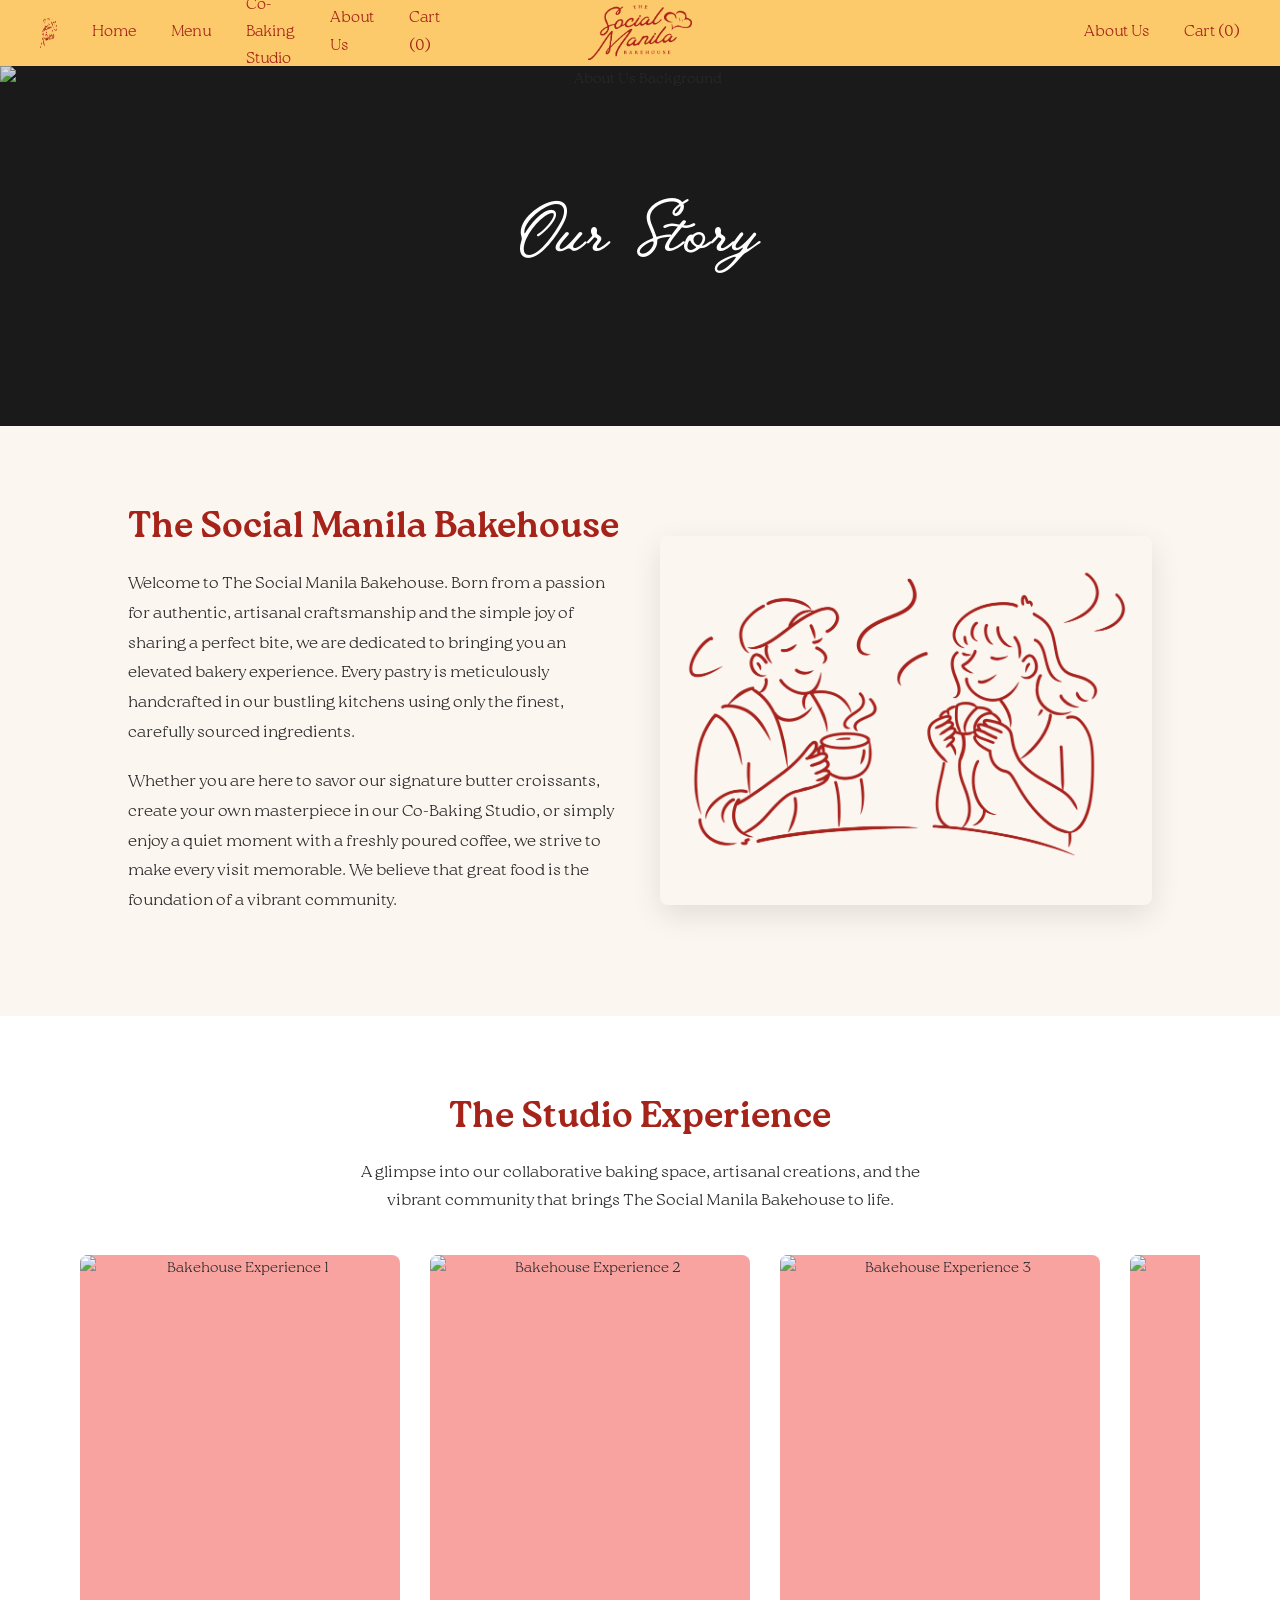
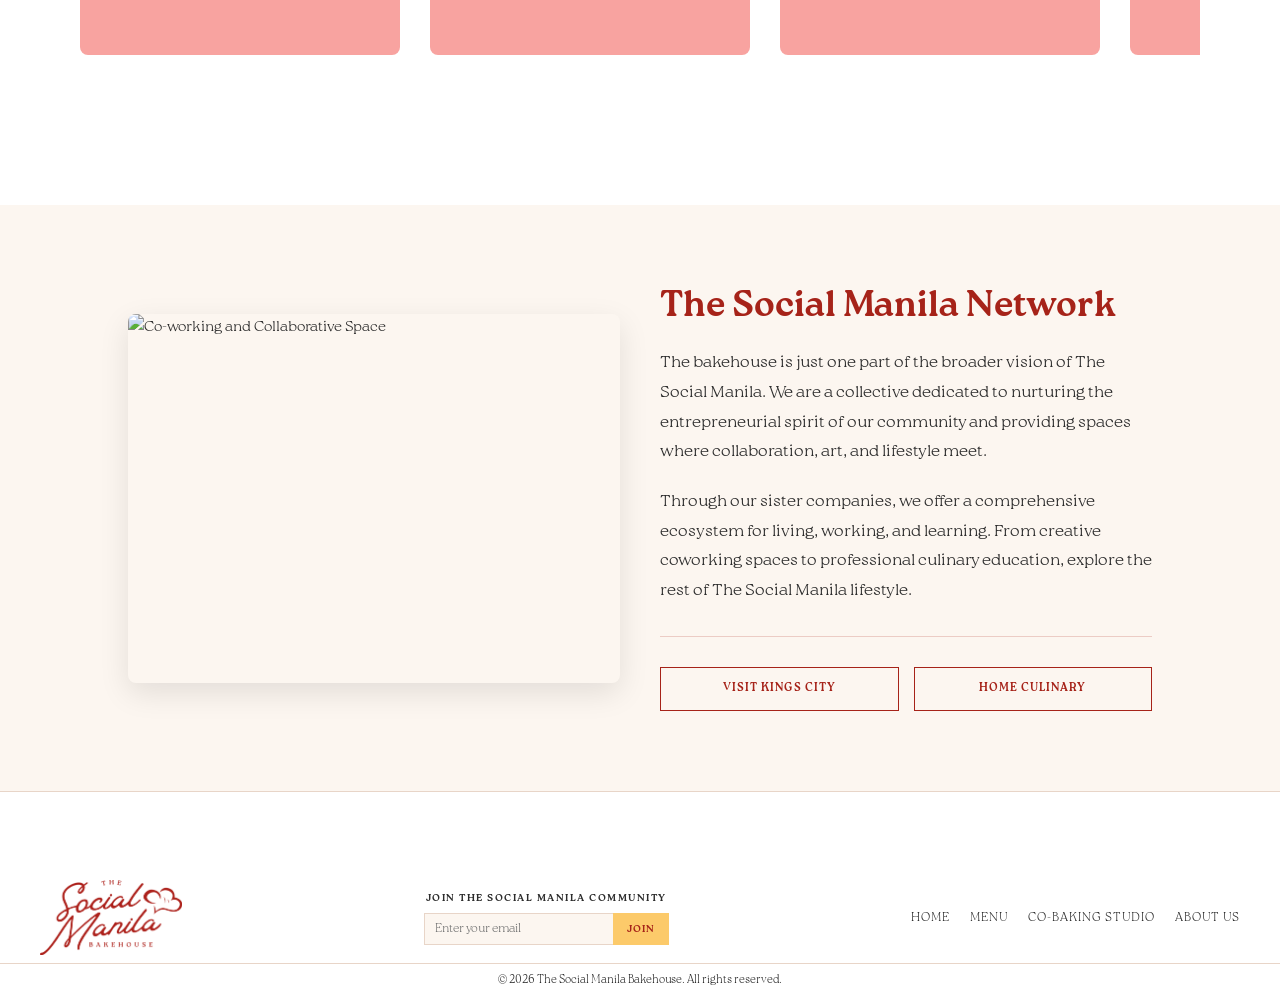
==== bakehouse-about.html @ 3d2d3fda "changed some texts and their font styles still working on the mobile view function other features ar" ====
<!DOCTYPE html>
<html lang="en">

<head>
    <meta charset="UTF-8">
    <meta name="viewport" content="width=device-width, initial-scale=1.0">
    <title>About Us - The Social Manila</title>
    <meta name="description" content="Learn more about The Social Manila, our bakehouse, and our sister companies.">
    <link rel="stylesheet" href="style.css">
    <style>
        /* Roca Two Bold for all headers on this page */
        h1,
        h2,
        h3,
        h4,
        h5,
        h6,
        .section-heading h2,
        .hero-slide-content h1,
        .network-title,
        .about-us-section h2 {
            font-family: var(--font-body) !important;
            font-weight: 700 !important;
        }

        /* Gold Theme Overrides */
        .site-header {
            background-color: var(--color-accent);
            border-bottom-color: var(--color-accent);
        }

        .site-header a,
        .site-header .mega-menu-trigger summary,
        .site-logo a,
        .site-header .nav-menu li a {
            color: var(--color-dark) !important;
        }

        .site-header .mega-menu-trigger:after,
        .site-header a:after {
            background-color: var(--color-dark);
        }

        .site-header.scrolled {
            background-color: rgba(252, 202, 106, 0.98);
        }

        .mobile-toggle span {
            background-color: var(--color-dark);
        }

        .site-footer {
            background-color: var(--color-white);
            color: var(--color-text);
            border-top: 1px solid var(--color-border);
        }

        .site-footer h3,
        .site-footer p,
        .site-footer a,
        .site-footer .footer-massive-logo h2 {
            color: var(--color-text) !important;
        }

        .site-footer .newsletter-form {
            border-bottom-color: var(--color-text);
        }

        .site-footer .newsletter-form input {
            color: var(--color-text);
        }

        .site-footer .newsletter-form input::placeholder {
            color: rgba(44, 44, 44, 0.7);
        }

        .site-footer .newsletter-form button {
            color: var(--color-text);
        }

        /* Our Network Section Contrast Override */
        .network-title,
        .network-subtitle {
            color: var(--color-dark) !important;
        }

        .network-btn {
            color: var(--color-dark) !important;
            border-color: var(--color-dark) !important;
        }

        .network-btn:hover {
            background-color: var(--color-dark) !important;
            color: var(--color-white) !important;
        }

        /* About Page Hero */
        .about-hero {
            height: 40vh;
            background-color: #1A1A1A;
            display: flex;
            align-items: center;
            justify-content: center;
            text-align: center;
            position: relative;
            overflow: hidden;
            margin-bottom: 0;
        }

        .about-hero img {
            position: absolute;
            top: 0;
            left: 0;
            width: 100%;
            height: 100%;
            object-fit: cover;
            opacity: 0.85;
            z-index: 1;
        }

        .about-hero-content {
            position: relative;
            z-index: 2;
        }

        .about-hero-content h1 {
            font-size: 72px;
            font-family: 'Vintage Goods', cursive !important;
            color: var(--color-white);
            letter-spacing: 2px;
            text-transform: none !important;
            font-weight: normal !important;
        }

        .about-content-section {
            padding: 80px 10%;
            background-color: var(--color-bg);
            display: flex;
            flex-direction: column;
            gap: 60px;
        }

        .about-content-block {
            display: flex;
            flex-direction: column;
            gap: 40px;
        }

        @media(min-width: 900px) {
            .about-content-block {
                flex-direction: row;
                align-items: center;
            }

            .about-content-block.reverse {
                flex-direction: row-reverse;
            }

            .about-content-block .text-content,
            .about-content-block .image-content {
                width: 50%;
            }
        }

        .about-content-block img {
            width: 100%;
            border-radius: 8px;
            box-shadow: 0 10px 30px rgba(0, 0, 0, 0.1);
            object-fit: cover;
            aspect-ratio: 4/3;
        }

        .about-content-block h2 {
            font-size: 36px;
            margin-bottom: 20px;
            color: var(--color-dark);
        }

        .about-content-block p {
            font-size: 1.1em;
            line-height: 1.8;
            color: var(--color-text);
            margin-bottom: 20px;
        }

        /* Gallery Carousel & Lightbox */
        .about-gallery-section {
            padding: 80px 0;
            background-color: var(--color-white);
            text-align: center;
        }

        .gallery-carousel-item {
            scroll-snap-align: start;
            cursor: pointer;
            width: 100%;
            height: 400px;
            border-radius: 8px;
            overflow: hidden;
            background-color: var(--color-bg-alt);
            position: relative;
        }

        .gallery-carousel-item img {
            width: 100%;
            height: 100%;
            object-fit: cover;
            transition: transform 0.6s ease;
        }

        .gallery-carousel-item:hover img {
            transform: scale(1.03);
        }

        /* Lightbox Overlay */
        .lightbox-modal {
            position: fixed;
            top: 0;
            left: 0;
            width: 100%;
            height: 100%;
            background-color: rgba(0, 0, 0, 0.9);
            z-index: 3000;
            display: flex;
            align-items: center;
            justify-content: center;
            opacity: 0;
            pointer-events: none;
            transition: opacity 0.3s ease;
        }

        .lightbox-modal.active {
            opacity: 1;
            pointer-events: auto;
        }

        .lightbox-content {
            position: relative;
            max-width: 90%;
            max-height: 90vh;
        }

        .lightbox-content img {
            max-width: 100%;
            max-height: 90vh;
            object-fit: contain;
            border-radius: 4px;
            box-shadow: 0 10px 30px rgba(0, 0, 0, 0.5);
        }

        .lightbox-close {
            position: absolute;
            top: -40px;
            right: 0;
            color: #fff;
            font-size: 35px;
            cursor: pointer;
            line-height: 1;
        }
    </style>
</head>

<body>

    <!-- HEADER -->
    <header class="site-header" id="site-header">
        <div class="header-inner">
            <nav class="main-nav left-nav" id="left-nav">
                <ul class="nav-menu">
                    <li>
                        <a href="index.html">
                            <img src="SocialManilaBakehouse_Logos/TSM - Red.png" alt="The Social Manila Lifestyle"
                                style="height: 30px;">
                        </a>
                    </li>
                    <li><a href="bakehouse.html">Home</a></li>
                    <li><a href="bakehouse-menu.html">Menu</a></li>
                    <li><a href="bakehouse-studio.html">Co-Baking Studio</a></li>
                </ul>
            </nav>
            <div class="site-logo">
                <a href="bakehouse.html">
                    <img src="SocialManilaBakehouse_Logos/TSMB - Red.png" alt="The Social Manila Bakehouse"
                        class="header-logo-img" style="height: 55px;">
                </a>
            </div>
            <nav class="main-nav right-nav" id="right-nav">
                <ul class="nav-menu">
                    <li><a href="bakehouse-about.html">About Us</a></li>
                    <li><a href="#" aria-label="Cart" class="cart-toggle-btn">Cart (<span
                                class="cart-count">0</span>)</a></li>
                </ul>
            </nav>
            <button class="mobile-toggle" id="mobile-toggle" aria-label="Menu">
                <span></span><span></span><span></span>
            </button>
        </div>
    </header>

    <!-- HERO SECTION -->
    <section class="about-hero">
        <img src="https://images.unsplash.com/photo-1555507036-ab1f4038808a?q=80&w=1920&auto=format&fit=crop"
            alt="About Us Background">
        <div class="about-hero-content fade-in">
            <h1>Our Story</h1>
        </div>
    </section>

    <!-- CONTENT SECTION -->
    <section class="about-content-section fade-in">
        <div class="about-content-block">
            <div class="text-content">
                <h2>The Social Manila Bakehouse</h2>
                <div class="divider" style="margin: 0 0 20px 0;"></div>
                <p>Welcome to The Social Manila Bakehouse. Born from a passion for authentic, artisanal
                    craftsmanship and the simple joy of sharing a perfect bite, we are dedicated to bringing you an
                    elevated bakery experience. Every pastry is meticulously handcrafted in our bustling kitchens
                    using only the finest, carefully sourced ingredients.</p>
                <p>Whether you are here to savor our signature butter croissants, create your own masterpiece in
                    our Co-Baking Studio, or simply enjoy a quiet moment with a freshly poured coffee, we strive to
                    make every visit memorable. We believe that great food is the foundation of a vibrant community.</p>
            </div>
            <div class="image-content">
                <img src="SocialManilaBakehouse_Logos/Coffee.PNG" alt="Artisanal Coffee and Pastries">
            </div>
        </div>
    </section>

    <!-- GALLERY SECTION (CAROUSEL) -->
    <section class="about-gallery-section fade-in">
        <div class="container">
            <h2 style="font-size: 36px; color: var(--color-dark); margin-bottom: 10px;">The Studio Experience</h2>
            <div class="divider" style="margin: 0 auto;"></div>
            <p
                style="margin-top: 20px; font-size: 1.1em; color: var(--color-text); max-width: 600px; margin-left: auto; margin-right: auto; margin-bottom: 40px;">
                A glimpse into our collaborative baking space, artisanal creations, and the vibrant community that
                brings
                The Social Manila Bakehouse to life.
            </p>

            <div class="products-grid stagger-children" style="grid-auto-columns: 320px;">
                <div class="gallery-carousel-item"
                    onclick="openLightbox('SocialManilaBakehouse_Gallery/DJI_20251203160701_0056_D (1).JPG')">
                    <img src="SocialManilaBakehouse_Gallery/DJI_20251203160701_0056_D (1).JPG"
                        alt="Bakehouse Experience 1" loading="lazy">
                </div>
                <div class="gallery-carousel-item"
                    onclick="openLightbox('SocialManilaBakehouse_Gallery/DJI_20251203160708_0057_D (1).JPG')">
                    <img src="SocialManilaBakehouse_Gallery/DJI_20251203160708_0057_D (1).JPG"
                        alt="Bakehouse Experience 2" loading="lazy">
                </div>
                <div class="gallery-carousel-item"
                    onclick="openLightbox('SocialManilaBakehouse_Gallery/DJI_20251203160734_0058_D.JPG')">
                    <img src="SocialManilaBakehouse_Gallery/DJI_20251203160734_0058_D.JPG" alt="Bakehouse Experience 3"
                        loading="lazy">
                </div>
                <div class="gallery-carousel-item"
                    onclick="openLightbox('SocialManilaBakehouse_Gallery/DJI_20251203160741_0059_D (1).JPG')">
                    <img src="SocialManilaBakehouse_Gallery/DJI_20251203160741_0059_D (1).JPG"
                        alt="Bakehouse Experience 4" loading="lazy">
                </div>
            </div>
        </div>
    </section>

    <!-- NETWORK SECTION -->
    <section class="about-content-section fade-in">
        <div class="about-content-block reverse">
            <div class="text-content">
                <h2>The Social Manila Network</h2>
                <div class="divider" style="margin: 0 0 20px 0;"></div>
                <p>The bakehouse is just one part of the broader vision of The Social Manila. We are a collective
                    dedicated to nurturing the entrepreneurial spirit of our community and providing spaces where
                    collaboration, art, and lifestyle meet.</p>
                <p>Through our sister companies, we offer a comprehensive ecosystem for living, working, and
                    learning. From creative coworking spaces to professional culinary education, explore the rest of
                    The Social Manila lifestyle.</p>
                <div class="our-network-block" style="text-align: left; margin-top: 30px;">
                    <div class="network-links" style="justify-content: flex-start;">
                        <a href="https://kingscity.com.ph" target="_blank" class="network-btn">Visit Kings City</a>
                        <a href="https://homeculinaryschool.com" target="_blank" class="network-btn">Home Culinary</a>
                    </div>
                </div>
            </div>
            <div class="image-content">
                <img src="https://images.unsplash.com/photo-1556910103-1c02745aae4d?q=80&w=800&auto=format&fit=crop"
                    alt="Co-working and Collaborative Space">
            </div>
        </div>
    </section>

    <!-- FOOTER -->
    <footer class="site-footer"
        style="background-color: var(--color-white); border-top: 1px solid var(--color-border); color: var(--color-text);">
        <div
            style="padding: 8px 40px; max-width: 1400px; margin: 0 auto; display: flex; align-items: center; justify-content: space-between; gap: 20px;">
            <a href="bakehouse.html" style="display: flex; align-items: center; text-decoration: none; flex-shrink: 0;">
                <img src="SocialManilaBakehouse_Logos/TSMB - Red.png" alt="The Social Manila Bakehouse"
                    style="height: 75px;">
            </a>
            <div style="text-align: center; flex-shrink: 0;">
                <p
                    style="font-family: var(--font-body); font-size: 10px; text-transform: uppercase; letter-spacing: 1.5px; color: var(--color-dark); font-weight: 700; margin: 0 0 6px;">
                    Join The Social Manila Community</p>
                <form action="#" method="post" style="display: flex; max-width: 300px; margin: 0 auto;"
                    onsubmit="return false;">
                    <input type="email" placeholder="Enter your email" required aria-label="Email"
                        style="flex: 1; padding: 7px 10px; border: 1px solid var(--color-border); border-right: none; font-family: var(--font-body); font-size: 12px; background: var(--color-bg); color: var(--color-text); outline: none;">
                    <button type="submit"
                        style="padding: 7px 14px; background-color: var(--color-accent); color: var(--color-dark); border: none; font-family: var(--font-body); font-size: 10px; font-weight: 700; text-transform: uppercase; letter-spacing: 1px; cursor: pointer; white-space: nowrap;"
                        onmouseover="this.style.backgroundColor='var(--color-dark)'; this.style.color='var(--color-white)';"
                        onmouseout="this.style.backgroundColor='var(--color-accent)'; this.style.color='var(--color-dark)';">Join</button>
                </form>
            </div>
            <nav style="display: flex; gap: 20px; align-items: center; flex-shrink: 0;">
                <a href="bakehouse.html"
                    style="font-family: var(--font-body); font-size: 12px; text-transform: uppercase; letter-spacing: 1px; color: var(--color-text); text-decoration: none;"
                    onmouseover="this.style.color='var(--color-dark)'"
                    onmouseout="this.style.color='var(--color-text)'">Home</a>
                <a href="bakehouse-menu.html"
                    style="font-family: var(--font-body); font-size: 12px; text-transform: uppercase; letter-spacing: 1px; color: var(--color-text); text-decoration: none;"
                    onmouseover="this.style.color='var(--color-dark)'"
                    onmouseout="this.style.color='var(--color-text)'">Menu</a>
                <a href="bakehouse-studio.html"
                    style="font-family: var(--font-body); font-size: 12px; text-transform: uppercase; letter-spacing: 1px; color: var(--color-text); text-decoration: none;"
                    onmouseover="this.style.color='var(--color-dark)'"
                    onmouseout="this.style.color='var(--color-text)'">Co-Baking Studio</a>
                <a href="bakehouse-about.html"
                    style="font-family: var(--font-body); font-size: 12px; text-transform: uppercase; letter-spacing: 1px; color: var(--color-text); text-decoration: none;"
                    onmouseover="this.style.color='var(--color-dark)'"
                    onmouseout="this.style.color='var(--color-text)'">About Us</a>
            </nav>
        </div>
        <div style="border-top: 1px solid var(--color-border); padding: 8px 40px; text-align: center;">
            <p style="font-family: var(--font-body); font-size: 11px; color: var(--color-text-muted); margin: 0;">&copy;
                2026 The Social Manila Bakehouse. All rights reserved.</p>
        </div>
    </footer>

    <!-- CART DRAWER -->
    <div class="cart-overlay" id="cart-overlay"></div>
    <div class="cart-drawer" id="cart-drawer">
        <div class="cart-header">
            <h2>Your Cart</h2>
            <button class="cart-close" id="cart-close">&times;</button>
        </div>
        <div class="cart-body" id="cart-body">
            <!-- Cart items will be dynamically injected here -->
            <p class="cart-empty-msg">Your cart is currently empty.</p>
        </div>
        <div class="cart-footer">
            <div class="cart-total-row">
                <span>Total</span>
                <span id="cart-total-price">₱0.00</span>
            </div>
            <button class="checkout-btn">Checkout</button>
        </div>
    </div>

    <!-- PRODUCT ACTION MODAL -->
    <div class="product-modal-container" id="product-modal">
        <div class="product-modal">
            <button class="product-modal-close" id="product-modal-close">&times;</button>
            <img src="" alt="Product Image" class="product-modal-img" id="modal-img">
            <h3 id="modal-title">Product Name</h3>
            <p id="modal-desc" style="font-family: var(--font-body); letter-spacing: 0;">Would you like to add this to
                your cart or view our full menu?</p>
            <div class="product-modal-actions">
                <button class="modal-btn primary" id="modal-add-btn">Add to Cart</button>
                <a href="bakehouse-menu.html" class="modal-btn secondary">View Full Menu</a>
            </div>
        </div>
    </div>

    <!-- LIGHTBOX OVERLAY -->
    <div class="lightbox-modal" id="lightbox-modal">
        <div class="lightbox-content">
            <span class="lightbox-close" onclick="closeLightbox()">&times;</span>
            <img src="" alt="Enlarged Image" id="lightbox-img">
        </div>
    </div>

    <script src="main.js"></script>
    <script>
        function openLightbox(imageSrc) {
            const modal = document.getElementById('lightbox-modal');
            const img = document.getElementById('lightbox-img');
            img.src = imageSrc;
            modal.classList.add('active');
        }

        function closeLightbox() {
            const modal = document.getElementById('lightbox-modal');
            modal.classList.remove('active');
        }

        // Close on background click
        document.getElementById('lightbox-modal').addEventListener('click', function (e) {
            if (e.target === this) {
                closeLightbox();
            }
        });
    </script>
</body>

</html>
---- style.css ----
/* ============================
   The Social Manila — Design System
   ============================ */
@font-face {
    font-family: 'Vintage Goods';
    src: url('Fonts/Vintage-Goods-Script/Vintage-Goods-Script/VintageGoods.otf') format('opentype'),
        url('Fonts/Vintage-Goods-Script/Vintage-Goods-Script/VintageGoods.ttf') format('truetype');
    font-weight: normal;
    font-style: normal;
}

@font-face {
    font-family: 'Roca Two';
    src: url('Fonts/fonnts.com-83594/fonts/fonnts.com-Roca_Two_Thin.ttf') format('truetype');
    font-weight: 300;
    font-style: normal;
}

@font-face {
    font-family: 'Roca Two';
    src: url('Fonts/fonnts.com-83594/fonts/fonnts.com-Roca_Two_Bold.ttf') format('truetype');
    font-weight: 700;
    font-style: normal;
}

:root {
    --color-bg: #FCF6F0;
    /* Cream */
    --color-bg-alt: #F8A3A0;
    /* Pink */
    --color-white: #FFFFFF;
    --color-text: #2C2C2C;
    --color-text-muted: #8A8A8A;
    --color-text-light: #B0B0B0;
    --color-accent: #FCCA6A;
    /* Gold primary */
    --color-accent-hover: #F8B440;
    --color-dark: #A62319;
    /* Deep Red */
    --color-orange: #FA6E4F;
    /* Coral/Orange Accent */
    --color-border: #E8D5C8;

    --font-heading: 'Vintage Goods', 'Playfair Display', serif;
    --font-body: 'Roca Two', 'Montserrat', sans-serif;
    --font-accent: 'Roca Two', 'Cormorant Garamond', serif;

    --section-padding: 100px 0;
    --container-width: 1200px;
    --transition-fast: 0.2s ease;
    --transition-base: 0.3s ease;
    --transition-slow: 0.6s ease;
    --transition-crawl: 1s ease;
}

/* RESET */
*,
*::before,
*::after {
    margin: 0;
    padding: 0;
    box-sizing: border-box;
}

html {
    scroll-behavior: smooth;
    -webkit-font-smoothing: antialiased;
}

body {
    font-family: var(--font-body);
    font-size: 15px;
    line-height: 1.7;
    color: var(--color-text);
    background-color: var(--color-bg);
    overflow-x: hidden;
}

img {
    max-width: 100%;
    height: auto;
    display: block;
}

a {
    text-decoration: none;
    color: inherit;
    transition: color var(--transition-fast);
}

ul,
ol {
    list-style: none;
}

h1,
h2,
h3,
h4,
h5,
h6 {
    font-family: var(--font-heading);
    font-weight: 600;
    line-height: 1.2;
    color: var(--color-text);
}

.container {
    max-width: var(--container-width);
    margin: 0 auto;
    padding: 0 40px;
}

/* ============================
   ANNOUNCEMENT BAR
   ============================ */
.announcement-bar {
    background-color: var(--color-bg);
    color: var(--color-text);
    text-align: center;
    padding: 5px 20px;
    font-family: var(--font-body);
    font-size: 14px;
    font-weight: 400;
    letter-spacing: 0;
    text-transform: none;
    z-index: 1001;
    border-bottom: 1px solid var(--color-border);
}

.announcement-bar span {
    display: inline-block;
}

/* ============================
   HEADER
   ============================ */
.site-header {
    position: sticky;
    top: 0;
    z-index: 1000;
    background-color: var(--color-white);
    border-bottom: 1px solid var(--color-border);
    transition: background-color var(--transition-base), box-shadow var(--transition-base);
}

.site-header.scrolled {
    background-color: rgba(255, 255, 255, 0.98);
    box-shadow: 0 4px 30px rgba(0, 0, 0, 0.05);
}

.header-inner {
    display: flex;
    align-items: center;
    justify-content: space-between;
    max-width: 1400px;
    margin: 0 auto;
    padding: 0 40px;
    height: 65px;
}

/* LEFT NAVIGATION */
.left-nav {
    flex: 1;
    display: flex;
    justify-content: flex-start;
}

/* CENTERED LOGO */
.site-logo {
    flex: 1;
    text-align: center;
}

.site-logo a {
    font-family: var(--font-heading);
    font-size: 32px;
    font-weight: 400;
    letter-spacing: 1px;
    color: var(--color-text);
    transition: color var(--transition-base);
    display: flex;
    flex-direction: column;
    align-items: center;
    line-height: 1;
}

.site-logo a:hover {
    color: var(--color-text-muted);
}

.logo-subtitle {
    font-family: var(--font-body);
    font-size: 9px;
    font-weight: 600;
    letter-spacing: 3px;
    margin-top: 8px;
    text-transform: uppercase;
}

.header-logo-img {
    height: 60px;
    width: auto;
    object-fit: contain;
    margin: 5px 0;
    transition: opacity var(--transition-base);
}

.header-logo-img:hover {
    opacity: 0.8;
}

/* RIGHT NAVIGATION */
.right-nav {
    flex: 1;
    display: flex;
    justify-content: flex-end;
    align-items: center;
}

/* NAV MENUS & ICONS */
.nav-menu {
    display: flex;
    align-items: center;
    gap: 35px;
}

.nav-menu li a {
    font-family: var(--font-body);
    font-size: 16px;
    font-weight: 400;
    letter-spacing: 0;
    text-transform: capitalize;
    color: var(--color-text);
    position: relative;
    padding: 10px 0;
    transition: color var(--transition-base);
}

.nav-menu li a:after {
    content: '';
    position: absolute;
    bottom: 0;
    left: 0;
    width: 0;
    height: 1px;
    background-color: var(--color-text);
    transition: width var(--transition-base);
}

.nav-menu li a:hover:after {
    width: 100%;
}

/* MEGA MENU */
.mega-menu-trigger summary {
    font-family: var(--font-body);
    font-size: 16px;
    font-weight: 400;
    text-transform: capitalize;
    color: var(--color-text);
    position: relative;
    padding: 10px 0;
    cursor: pointer;
    list-style: none;
    transition: color var(--transition-base);
}

.mega-menu-trigger summary::-webkit-details-marker {
    display: none;
}

.mega-menu-trigger summary:after {
    content: '';
    position: absolute;
    bottom: 0;
    left: 0;
    width: 0;
    height: 1px;
    background-color: var(--color-text);
    transition: width var(--transition-base);
}

.mega-menu-trigger:hover summary:after,
.mega-menu-trigger[open] summary:after {
    width: 100%;
}

.mega-menu-container {
    position: static;
}

.mega-menu-dropdown {
    position: absolute;
    top: 65px;
    /* Exact height of header */
    left: 0;
    width: 100vw;
    background-color: var(--color-bg);
    padding: 60px 10%;
    display: flex;
    gap: 40px;
    border-bottom: 1px solid var(--color-border);
    box-shadow: 0 10px 30px rgba(0, 0, 0, 0.05);
    z-index: 999;
}

.mega-menu-col {
    flex: 1;
}

.mega-menu-col h4 {
    font-family: var(--font-heading);
    font-size: 14px;
    font-weight: 500;
    letter-spacing: 2px;
    text-transform: uppercase;
    margin-bottom: 25px;
    color: var(--color-text);
}

.mega-menu-col ul {
    list-style: none;
}

.mega-menu-col ul li {
    margin-bottom: 12px;
}

.mega-menu-col ul li a {
    font-family: var(--font-body);
    font-size: 13px;
    text-transform: none;
    color: var(--color-text-muted);
}

.mega-menu-col ul li a:hover {
    color: var(--color-text);
}

.mega-menu-col ul li a:after {
    display: none;
}

.mega-menu-col.image-col {
    flex: 1.5;
    text-align: center;
}

.mega-menu-col.image-col img {
    width: 100%;
    height: 250px;
    object-fit: cover;
    margin-bottom: 15px;
}

.mega-menu-col.image-col p {
    font-family: var(--font-heading);
    font-size: 14px;
    font-style: italic;
    color: var(--color-text);
}

.mobile-toggle {
    display: none;
    background: none;
    border: none;
    cursor: pointer;
    padding: 5px;
    z-index: 1002;
}

.mobile-toggle span {
    display: block;
    width: 24px;
    height: 2px;
    background-color: var(--color-text);
    margin: 5px 0;
    transition: all var(--transition-base);
}

/* ============================
   HERO CAROUSEL
   ============================ */
.hero-section {
    position: relative;
    width: 100%;
    height: 85vh;
    min-height: 500px;
    max-height: 900px;
    overflow: hidden;
}

.hero-carousel {
    position: relative;
    width: 100%;
    height: 100%;
}

.hero-slide {
    position: absolute;
    top: 0;
    left: 0;
    width: 100%;
    height: 100%;
    opacity: 0;
    visibility: hidden;
    pointer-events: none;
    transition: opacity var(--transition-crawl), visibility var(--transition-crawl);
    z-index: 1;
}

.hero-slide.active {
    opacity: 1;
    visibility: visible;
    pointer-events: auto;
    z-index: 2;
}

.hero-slide-bg {
    width: 100%;
    height: 100%;
    object-fit: cover;
    transform: scale(1.05);
    transition: transform 8s ease;
}

.hero-slide.active .hero-slide-bg {
    transform: scale(1);
}

.hero-slide-overlay {
    position: absolute;
    top: 0;
    left: 0;
    width: 100%;
    height: 100%;
    background: linear-gradient(to bottom,
            rgba(0, 0, 0, 0.05) 0%,
            rgba(0, 0, 0, 0.35) 60%,
            rgba(0, 0, 0, 0.65) 100%);
    display: flex;
    align-items: flex-end;
    justify-content: center;
    padding-bottom: 80px;
}

.hero-slide-content {
    text-align: center;
    color: var(--color-white);
    max-width: 700px;
    padding: 0 40px;
}

.hero-slide-content h1 {
    font-size: 52px;
    font-weight: 600;
    color: var(--color-white);
    letter-spacing: 4px;
    text-transform: uppercase;
    margin-bottom: 15px;
    text-shadow: 0 2px 20px rgba(0, 0, 0, 0.3);
}

.hero-slide-content p {
    font-size: 15px;
    font-weight: 300;
    letter-spacing: 2px;
    margin-bottom: 30px;
    opacity: 0.9;
}

.hero-btn {
    display: inline-block;
    padding: 14px 45px;
    border: 1px solid var(--color-white);
    color: var(--color-white);
    font-size: 11px;
    font-weight: 500;
    letter-spacing: 3px;
    text-transform: uppercase;
    transition: all var(--transition-base);
    backdrop-filter: blur(4px);
    background: rgba(255, 255, 255, 0.08);
}

.hero-btn:hover {
    background-color: var(--color-white);
    color: var(--color-dark);
}

/* Hero Content Animation */
@keyframes heroEntrance {
    from {
        opacity: 0;
        transform: translateY(30px);
    }

    to {
        opacity: 1;
        transform: translateY(0);
    }
}

.hero-slide.active .hero-slide-content h1 {
    animation: heroEntrance 0.8s cubic-bezier(0.25, 0.46, 0.45, 0.94) 0.3s forwards;
    opacity: 0;
}

.hero-slide.active .hero-slide-content p {
    animation: heroEntrance 0.8s cubic-bezier(0.25, 0.46, 0.45, 0.94) 0.5s forwards;
    opacity: 0;
}

.hero-slide.active .hero-slide-content .hero-btn {
    animation: heroEntrance 0.8s cubic-bezier(0.25, 0.46, 0.45, 0.94) 0.7s forwards;
    opacity: 0;
}

/* Hero Dots */
.hero-dots {
    position: absolute;
    bottom: 30px;
    left: 50%;
    transform: translateX(-50%);
    display: flex;
    gap: 12px;
    z-index: 10;
}

.hero-dot {
    width: 10px;
    height: 10px;
    border-radius: 50%;
    border: 1px solid rgba(255, 255, 255, 0.6);
    background: transparent;
    cursor: pointer;
    transition: all var(--transition-base);
}

.hero-dot.active {
    background-color: var(--color-white);
    border-color: var(--color-white);
}

/* ============================
   SECTION HEADINGS
   ============================ */
.section-heading {
    text-align: center;
    margin-bottom: 60px;
}

.section-heading h2 {
    font-size: 32px;
    font-weight: 600;
    letter-spacing: 5px;
    text-transform: uppercase;
    margin-bottom: 15px;
}

.section-heading .divider {
    width: 60px;
    height: 1px;
    background-color: var(--color-accent);
    margin: 0 auto 15px;
}

.section-heading p {
    font-size: 14px;
    color: var(--color-text-muted);
    letter-spacing: 1px;
    max-width: 500px;
    margin: 0 auto;
}

/* ============================
   SHOP BY BRAND
   ============================ */
.shop-by-brand {
    padding: var(--section-padding);
    background-color: var(--color-white);
}

.brand-circles {
    display: flex;
    justify-content: center;
    gap: 50px;
    flex-wrap: wrap;
}

.brand-circle {
    text-align: center;
    cursor: pointer;
    transition: transform var(--transition-base);
}

.brand-circle:hover {
    transform: translateY(-8px);
}

.brand-circle-img {
    width: 160px;
    height: 160px;
    border-radius: 50%;
    overflow: hidden;
    margin: 0 auto 18px;
    border: 2px solid var(--color-border);
    transition: border-color var(--transition-base), box-shadow var(--transition-base);
}

.brand-circle:hover .brand-circle-img {
    border-color: var(--color-accent);
    box-shadow: 0 8px 30px rgba(184, 150, 62, 0.15);
}

.brand-circle-img img {
    width: 100%;
    height: 100%;
    object-fit: cover;
    transition: transform var(--transition-base);
}

.brand-circle:hover .brand-circle-img img {
    transform: scale(1.08);
}

.brand-circle h3 {
    font-family: var(--font-body);
    font-size: 11px;
    font-weight: 500;
    letter-spacing: 2.5px;
    text-transform: uppercase;
}

/* ============================
   BRAND SHOWCASES (SPLIT LAYOUT)
   ============================ */
.brand-showcases {
    display: flex;
    flex-direction: column;
    background-color: var(--color-white);
}

.split-brand-showcase {
    display: flex;
    flex-direction: row;
    width: 100%;
}

.split-brand-showcase.reverse {
    flex-direction: row-reverse;
}

.split-content {
    flex: 1;
    display: flex;
    flex-direction: column;
    justify-content: center;
    align-items: center;
    text-align: center;
    padding: 120px 10%;
    background-color: var(--color-white);
}

.split-content h2 {
    font-family: var(--font-heading);
    font-size: 40px;
    font-weight: 400;
    letter-spacing: 2px;
    margin-bottom: 20px;
    text-transform: none;
}

.split-content .divider {
    display: none;
}

.split-content p {
    font-family: var(--font-heading);
    font-size: 16px;
    font-style: italic;
    line-height: 1.8;
    color: var(--color-text-muted);
    margin-bottom: 35px;
    max-width: 450px;
}

.split-image {
    flex: 1;
    position: relative;
    overflow: hidden;
    min-height: 600px;
}

.split-image img {
    width: 100%;
    height: 100%;
    object-fit: cover;
    transition: transform var(--transition-slow);
}

.split-brand-showcase:hover .split-image img {
    transform: scale(1.03);
}

.cta-btn.outline {
    display: inline-block;
    padding: 12px 35px;
    border: 1px solid var(--color-text);
    color: var(--color-text);
    font-family: var(--font-body);
    font-size: 11px;
    font-weight: 500;
    letter-spacing: 2px;
    text-transform: uppercase;
    background: transparent;
    transition: all var(--transition-base);
}

.cta-btn.outline:hover {
    background-color: var(--color-text);
    color: var(--color-white);
}

/* Clear sub-brand backgrounds */
.bg-kamiseta,
.bg-karimadon,
.bg-merch,
.bg-taza,
.bg-vice {
    background-color: var(--color-white);
}

@media (max-width: 900px) {

    .split-brand-showcase,
    .split-brand-showcase.reverse {
        flex-direction: column;
        height: auto;
    }

    .split-image {
        height: 400px;
        width: 100%;
    }

    .split-content {
        padding: 60px 30px;
        align-items: center;
        text-align: center;
    }

    .cta-btn.outline {
        align-self: center;
    }
}

/* ============================
   PRODUCT CARDS
   ============================ */
.products-section {
    padding: 80px 0;
    background-color: var(--color-white);
}

.products-grid {
    display: grid;
    grid-auto-flow: column;
    grid-auto-columns: 280px;
    gap: 30px;
    margin-bottom: 40px;
    overflow-x: auto;
    padding-bottom: 30px;
    scroll-snap-type: x mandatory;
    scroll-padding: 20px;
    -webkit-overflow-scrolling: touch;
}

/* Premium Custom Scrollbar */
.products-grid::-webkit-scrollbar {
    height: 6px;
}

.products-grid::-webkit-scrollbar-track {
    background: rgba(0, 0, 0, 0.05);
    border-radius: 10px;
}

.products-grid::-webkit-scrollbar-thumb {
    background: var(--color-accent);
    border-radius: 10px;
}

.product-card {
    scroll-snap-align: start;
    cursor: pointer;
}

.product-card-img {
    position: relative;
    width: 100%;
    aspect-ratio: 3/4;
    overflow: hidden;
    background-color: #F9F9F9;
    margin-bottom: 12px;
}

.product-card-img img {
    width: 100%;
    height: 100%;
    object-fit: cover;
    transition: transform var(--transition-slow);
}

.product-card:hover .product-card-img img {
    transform: scale(1.03);
}

.product-card-info {
    display: flex;
    justify-content: space-between;
    align-items: center;
    text-align: left;
    padding: 0 5px;
}

.product-card-brand {
    display: none;
}

.product-card-name {
    font-family: var(--font-heading);
    font-size: 15px;
    font-weight: 400;
    color: var(--color-text);
    margin-bottom: 0;
}

.product-card-price {
    font-family: var(--font-body);
    font-size: 12px;
    font-weight: 500;
    color: var(--color-text);
}

.view-all-link {
    text-align: center;
}

.view-all-link a {
    font-size: 12px;
    font-weight: 500;
    letter-spacing: 2.5px;
    text-transform: uppercase;
    color: var(--color-text);
    position: relative;
    padding-bottom: 3px;
}

.view-all-link a::after {
    content: '';
    position: absolute;
    bottom: 0;
    left: 0;
    width: 100%;
    height: 1px;
    background-color: var(--color-accent);
    transform: scaleX(0);
    transition: transform var(--transition-base);
}

.view-all-link a:hover::after {
    transform: scaleX(1);
}

.view-all-link a:hover {
    color: var(--color-accent);
}

/* ============================
   HIGHLIGHT TILES
   ============================ */
.highlights-section {
    padding: var(--section-padding);
    background-color: var(--color-bg);
}

.highlights-grid {
    display: grid;
    grid-template-columns: repeat(3, 1fr);
    gap: 25px;
}

.highlight-tile {
    position: relative;
    aspect-ratio: 1;
    overflow: hidden;
    cursor: pointer;
}

.highlight-tile img {
    width: 100%;
    height: 100%;
    object-fit: cover;
    transition: transform var(--transition-slow);
}

.highlight-tile:hover img {
    transform: scale(1.05);
}

.highlight-tile-overlay {
    position: absolute;
    bottom: 0;
    left: 0;
    width: 100%;
    padding: 30px;
    background: linear-gradient(to top, rgba(0, 0, 0, 0.5), transparent);
}

.highlight-tile-overlay h3 {
    font-size: 20px;
    color: var(--color-white);
    letter-spacing: 3px;
    text-transform: uppercase;
    text-shadow: 0 1px 8px rgba(0, 0, 0, 0.3);
}

/* ============================
   COMMUNITY CTA
   ============================ */
.community-cta {
    position: relative;
    width: 100%;
    height: 500px;
    overflow: hidden;
}

.community-cta-bg {
    width: 100%;
    height: 100%;
    object-fit: cover;
}

.community-cta-overlay {
    position: absolute;
    top: 0;
    left: 0;
    width: 100%;
    height: 100%;
    background: linear-gradient(135deg,
            rgba(26, 26, 26, 0.5) 0%,
            rgba(26, 26, 26, 0.3) 100%);
    display: flex;
    align-items: center;
    justify-content: center;
}

.community-cta-content {
    text-align: center;
    max-width: 650px;
    padding: 0 40px;
}

.community-cta-content h2 {
    font-size: 42px;
    font-weight: 600;
    color: var(--color-white);
    letter-spacing: 4px;
    text-transform: uppercase;
    margin-bottom: 20px;
    text-shadow: 0 2px 15px rgba(0, 0, 0, 0.3);
}

.community-cta-content p {
    font-size: 15px;
    color: rgba(255, 255, 255, 0.85);
    letter-spacing: 1px;
    line-height: 1.8;
    margin-bottom: 35px;
}

.cta-btn {
    display: inline-block;
    padding: 16px 50px;
    background-color: var(--color-accent);
    color: var(--color-white);
    font-size: 11px;
    font-weight: 600;
    letter-spacing: 3px;
    text-transform: uppercase;
    border: none;
    transition: all var(--transition-base);
}

.cta-btn:hover {
    background-color: var(--color-accent-hover);
    transform: translateY(-2px);
    box-shadow: 0 8px 25px rgba(184, 150, 62, 0.3);
}

/* ============================
   INSTAGRAM
   ============================ */
.instagram-section {
    padding: var(--section-padding);
    background-color: var(--color-white);
}

.instagram-grid {
    display: grid;
    grid-template-columns: repeat(6, 1fr);
    gap: 5px;
}

.instagram-item {
    aspect-ratio: 1;
    overflow: hidden;
    cursor: pointer;
    position: relative;
}

.instagram-item img {
    width: 100%;
    height: 100%;
    object-fit: cover;
    transition: transform var(--transition-base), filter var(--transition-base);
}

.instagram-item:hover img {
    transform: scale(1.08);
    filter: brightness(0.85);
}

/* ============================
   FOOTER
   ============================ */
.site-footer {
    background-color: var(--color-white);
    color: var(--color-text);
    padding-top: 80px;
}

.footer-main {
    display: flex;
    justify-content: space-between;
    max-width: 1400px;
    margin: 0 auto;
    padding: 0 40px 60px;
}

.footer-col {
    flex: 1;
}

.footer-col.left {
    text-align: left;
}

.footer-col.center {
    text-align: center;
    flex: 1.5;
    padding: 0 40px;
}

.footer-col.right {
    text-align: right;
}

.footer-col h3 {
    font-family: var(--font-body);
    font-size: 16px;
    font-weight: 500;
    color: var(--color-text);
    letter-spacing: 2px;
    text-transform: uppercase;
    margin-bottom: 25px;
}

.footer-col p {
    font-size: 13px;
    line-height: 1.8;
    color: var(--color-text-muted);
    margin-bottom: 15px;
}

.footer-col ul li {
    margin-bottom: 10px;
}

.footer-col ul li a {
    font-size: 13px;
    color: var(--color-text-muted);
    letter-spacing: 1px;
    transition: color var(--transition-fast);
}

.footer-col ul li a:hover {
    color: var(--color-text);
}

.newsletter-form {
    display: flex;
    justify-content: center;
    margin: 20px auto 30px;
    max-width: 300px;
    border-bottom: 1px solid var(--color-text);
}

.newsletter-form input {
    flex: 1;
    padding: 10px 0;
    background: transparent;
    border: none;
    color: var(--color-text);
    font-family: var(--font-body);
    font-size: 12px;
    outline: none;
}

.newsletter-form input::placeholder {
    color: var(--color-text-light);
}

.newsletter-form button {
    padding: 10px;
    background: transparent;
    color: var(--color-text);
    border: none;
    font-size: 16px;
    cursor: pointer;
    transition: color var(--transition-fast);
}

.newsletter-form button:hover {
    color: var(--color-text-muted);
}

.social-links {
    display: flex;
    justify-content: center;
    gap: 18px;
    margin-top: 20px;
}

.social-links a {
    color: var(--color-text);
    transition: color var(--transition-fast);
}

.social-links a:hover {
    color: var(--color-text-muted);
}

.footer-massive-logo {
    text-align: center;
    padding: 60px 0 20px;
}

.footer-massive-logo h2 {
    font-family: var(--font-heading);
    font-size: 80px;
    font-weight: 400;
    color: var(--color-text);
    letter-spacing: 2px;
}

.footer-bottom {
    text-align: center;
    padding: 20px 40px 40px;
}

.footer-bottom p {
    font-size: 11px;
    letter-spacing: 2px;
    color: var(--color-text-muted);
    text-transform: uppercase;
}

/* ============================
   SCROLL ANIMATIONS
   ============================ */
.fade-in {
    opacity: 0;
    transform: translateY(30px);
    transition: opacity 0.8s ease, transform 0.8s ease;
}

.fade-in.visible {
    opacity: 1;
    transform: translateY(0);
}

.stagger-children>* {
    opacity: 0;
    transform: translateY(20px);
    transition: opacity 0.6s ease, transform 0.6s ease;
}

.stagger-children.visible>* {
    opacity: 1;
    transform: translateY(0);
}

.stagger-children.visible>*:nth-child(1) {
    transition-delay: 0s;
}

.stagger-children.visible>*:nth-child(2) {
    transition-delay: 0.1s;
}

.stagger-children.visible>*:nth-child(3) {
    transition-delay: 0.2s;
}

.stagger-children.visible>*:nth-child(4) {
    transition-delay: 0.3s;
}

.stagger-children.visible>*:nth-child(5) {
    transition-delay: 0.4s;
}

.stagger-children.visible>*:nth-child(6) {
    transition-delay: 0.5s;
}

/* ============================
   RESPONSIVE
   ============================ */
@media (max-width: 1024px) {
    .products-grid {
        grid-template-columns: repeat(2, 1fr);
    }

    .highlights-grid {
        grid-template-columns: repeat(2, 1fr);
    }

    .highlights-grid .highlight-tile:last-child {
        grid-column: span 2;
        aspect-ratio: 2/1;
    }

    .footer-main {
        grid-template-columns: 1fr;
        gap: 40px;
    }

    .brand-circles {
        gap: 30px;
    }
}

@media (max-width: 768px) {
    :root {
        --section-padding: 70px 0;
    }

    .main-nav {
        /* FIXED: ensure the actual nav element is only as wide as the sidebar, not the screen */
        position: fixed;
        top: 0;
        left: -350px;
        width: 300px !important;
        max-width: 80vw !important;
        height: 100vh !important;
        background: var(--color-bg) !important;
        z-index: 1002 !important;
        /* Must be strictly > 1000 so it sits ABOVE the #sidebar-overlay mask */
        display: flex !important;
        flex-direction: column;
        justify-content: flex-start !important;
        align-items: flex-start !important;
        padding: 80px 30px;
        box-shadow: 5px 0 30px rgba(0, 0, 0, 0.1);
        transition: left 0.4s cubic-bezier(0.25, 0.46, 0.45, 0.94);
        visibility: hidden;
    }

    .main-nav.active {
        left: 0;
        visibility: visible;
    }

    .main-nav .nav-menu {
        flex-direction: column;
        gap: 30px;
        width: 100%;
        display: flex;
        /* Ensure the menu inside it remains flex on mobile */
    }

    .main-nav .nav-menu li {
        width: 100%;
        border-bottom: 1px solid var(--color-border);
        padding-bottom: 15px;
    }

    .main-nav .nav-menu li:last-child {
        border-bottom: none;
    }

    .main-nav .nav-menu li a {
        font-size: 14px;
        letter-spacing: 2px;
        color: var(--color-text);
        display: block;
    }

    .hero-section {
        height: 60vh;
        min-height: 400px;
    }

    .hero-slide-content h1 {
        font-size: 32px;
    }

    .brand-banner {
        height: 300px;
    }

    .brand-banner-overlay h2 {
        font-size: 28px;
    }

    .community-cta {
        height: 400px;
    }

    .community-cta-content h2 {
        font-size: 28px;
    }

    .section-heading h2 {
        font-size: 24px;
        letter-spacing: 3px;
    }

    .brand-circles {
        gap: 20px;
    }

    .brand-circle-img {
        width: 110px;
        height: 110px;
    }

    .instagram-grid {
        grid-template-columns: repeat(3, 1fr);
    }

    .header-inner {
        padding: 0 20px;
        height: 65px;
    }

    .container {
        padding: 0 20px;
    }

    .highlights-grid {
        grid-template-columns: 1fr;
    }

    .highlights-grid .highlight-tile:last-child {
        grid-column: span 1;
        aspect-ratio: 1;
    }
}

/* ============================
   CART DRAWER & MODAL
   ============================ */
.cart-overlay {
    position: fixed;
    top: 0;
    left: 0;
    width: 100vw;
    height: 100vh;
    background: rgba(0, 0, 0, 0.4);
    z-index: 2000;
    opacity: 0;
    visibility: hidden;
    transition: opacity 0.4s ease, visibility 0.4s ease;
}

.cart-overlay.active {
    opacity: 1;
    visibility: visible;
}

.cart-drawer {
    position: fixed;
    top: 0;
    right: -450px;
    width: 400px;
    max-width: 90vw;
    height: 100vh;
    background: var(--color-bg);
    z-index: 2001;
    box-shadow: -5px 0 30px rgba(0, 0, 0, 0.1);
    transition: right 0.4s cubic-bezier(0.25, 0.46, 0.45, 0.94);
    display: flex;
    flex-direction: column;
}

.cart-drawer.active {
    right: 0;
}

.cart-header {
    padding: 30px;
    border-bottom: 1px solid var(--color-border);
    display: flex;
    justify-content: space-between;
    align-items: center;
}

.cart-header h2 {
    font-family: var(--font-heading);
    font-size: 20px;
    letter-spacing: 2px;
    text-transform: uppercase;
    color: var(--color-dark);
    margin: 0;
}

.cart-close {
    background: none;
    border: none;
    font-size: 28px;
    cursor: pointer;
    color: var(--color-text);
    line-height: 1;
}

.cart-body {
    flex: 1;
    overflow-y: auto;
    padding: 30px;
}

.cart-empty-msg {
    text-align: center;
    color: var(--color-text-muted);
    font-style: italic;
    margin-top: 40px;
}

.cart-items-container {
    display: flex;
    flex-direction: column;
    gap: 25px;
}

.cart-item {
    display: flex;
    gap: 15px;
    padding-bottom: 20px;
    border-bottom: 1px solid var(--color-border);
}

.cart-item-img {
    width: 80px;
    height: 80px;
    object-fit: cover;
    border: 1px solid var(--color-border);
}

.cart-item-details {
    flex: 1;
    display: flex;
    flex-direction: column;
    gap: 5px;
}

.cart-item-title {
    font-family: var(--font-heading);
    font-size: 15px;
    color: var(--color-text);
    margin-bottom: 0;
}

.cart-item-price {
    font-family: var(--font-body);
    font-size: 13px;
    font-weight: 600;
    color: var(--color-text);
}

.cart-item-actions {
    display: flex;
    justify-content: space-between;
    align-items: center;
    margin-top: 5px;
}

.qty-controls {
    display: flex;
    align-items: center;
    border: 1px solid var(--color-border);
}

.qty-btn {
    background: none;
    border: none;
    padding: 5px 10px;
    cursor: pointer;
    font-size: 14px;
    color: var(--color-text);
}

.qty-display {
    font-size: 13px;
    padding: 0 10px;
}

.remove-item {
    background: none;
    border: none;
    font-size: 10px;
    text-transform: uppercase;
    letter-spacing: 1px;
    color: var(--color-text-muted);
    cursor: pointer;
    text-decoration: underline;
}

.cart-customization {
    margin-top: 10px;
    width: 100%;
    padding: 8px;
    border: 1px solid var(--color-border);
    background: var(--color-white);
    font-family: var(--font-body);
    font-size: 12px;
    resize: vertical;
    outline: none;
    color: var(--color-text);
}

.cart-customization:focus {
    border-color: var(--color-accent);
}

.cart-footer {
    padding: 30px;
    background: var(--color-white);
    border-top: 1px solid var(--color-border);
}

.cart-total-row {
    display: flex;
    justify-content: space-between;
    align-items: center;
    margin-bottom: 25px;
    font-size: 18px;
    font-weight: 500;
    color: var(--color-dark);
    text-transform: uppercase;
    letter-spacing: 1px;
}

.checkout-btn {
    width: 100%;
    padding: 18px;
    background: transparent;
    color: var(--color-dark);
    border: 1px solid var(--color-dark);
    text-transform: uppercase;
    letter-spacing: 2px;
    font-weight: 600;
    cursor: pointer;
    transition: all 0.3s ease;
}

.checkout-btn:hover {
    background: var(--color-dark);
    color: var(--color-white);
}

/* Modal Styling */
.product-modal-container {
    position: fixed;
    top: 0;
    left: 0;
    width: 100vw;
    height: 100vh;
    background: rgba(44, 44, 44, 0.6);
    backdrop-filter: blur(5px);
    z-index: 3000;
    display: flex;
    justify-content: center;
    align-items: center;
    opacity: 0;
    visibility: hidden;
    transition: opacity 0.3s ease, visibility 0.3s ease;
}

.product-modal-container.active {
    opacity: 1;
    visibility: visible;
}

.product-modal {
    background: var(--color-bg);
    width: 90%;
    max-width: 550px;
    padding: 40px;
    border: 1px solid var(--color-border);
    box-shadow: 0 10px 40px rgba(0, 0, 0, 0.15);
    text-align: center;
    position: relative;
    transform: scale(0.95);
    transition: transform 0.3s ease;
}

.product-modal-container.active .product-modal {
    transform: scale(1);
}

.product-modal-close {
    position: absolute;
    top: 15px;
    right: 20px;
    background: none;
    border: none;
    font-size: 28px;
    cursor: pointer;
    color: var(--color-text-muted);
}

.product-modal h3 {
    font-family: var(--font-heading);
    font-size: 24px;
    color: var(--color-text);
    margin-bottom: 15px;
    text-transform: uppercase;
    letter-spacing: 2px;
}

.product-modal-img {
    width: 120px;
    height: 120px;
    object-fit: cover;
    margin: 0 auto 20px auto;
    border-radius: 50%;
    border: 2px solid var(--color-border);
}

.product-modal p {
    font-size: 15px;
    color: var(--color-text);
    margin-bottom: 30px;
}

.product-modal-actions {
    display: flex;
    justify-content: center;
    gap: 15px;
}

.modal-btn {
    flex: 1;
    padding: 15px;
    border: 1px solid var(--color-dark);
    text-transform: uppercase;
    letter-spacing: 1.5px;
    font-size: 11px;
    font-weight: 600;
    cursor: pointer;
    transition: all 0.3s ease;
    text-decoration: none;
    display: inline-block;
}

.modal-btn.primary {
    background: transparent;
    color: var(--color-dark);
}

.modal-btn.primary:hover {
    background: var(--color-dark);
    color: var(--color-white);
}

.modal-btn.secondary {
    background: transparent;
    color: var(--color-dark);
}

.modal-btn.secondary:hover {
    background: var(--color-dark);
    color: var(--color-white);
}

.customize-toggle {
    background: none;
    border: none;
    color: var(--color-accent);
    font-size: 11px;
    text-transform: uppercase;
    letter-spacing: 1px;
    cursor: pointer;
    text-align: left;
    padding: 0;
    margin-top: 15px;
    font-weight: 600;
}

.customize-toggle:hover {
    color: var(--color-accent-hover);
}

.cart-customization-container {
    display: none;
    margin-top: 10px;
}

.cart-customization-container.active {
    display: block;
}

/* ============================
   TOAST NOTIFICATIONS
   ============================ */
#toast-container {
    position: fixed;
    bottom: 30px;
    left: 30px;
    z-index: 9999;
    display: flex;
    flex-direction: column;
    gap: 12px;
    pointer-events: none;
}

.toast-notification {
    background: var(--color-accent);
    color: var(--color-dark);
    padding: 16px 24px;
    border-radius: 8px;
    font-size: 13px;
    font-weight: 500;
    font-family: inherit;
    letter-spacing: 0.5px;
    box-shadow: 0 4px 15px rgba(169, 36, 28, 0.2);
    opacity: 0;
    transform: translateY(20px);
    transition: opacity 0.4s ease, transform 0.4s ease;
    pointer-events: auto;
}

.toast-notification.visible {
    opacity: 1;
    transform: translateY(0);
}

/* ============================
   ABOUT US SECTION
   ============================ */
.about-us-section {
    padding: 80px 0;
    background-color: var(--color-bg);
}

.about-us-grid {
    display: grid;
    grid-template-columns: 1fr;
    gap: 50px;
    align-items: center;
    max-width: 1100px;
    margin: 0 auto;
}

@media(min-width: 800px) {
    .about-us-grid {
        grid-template-columns: 1fr 1fr;
    }
}

.about-us-image img {
    width: 100%;
    height: auto;
    border-radius: 12px;
    box-shadow: 0 15px 40px rgba(169, 36, 28, 0.1);
    filter: contrast(1.05);
}

.about-us-content {
    display: flex;
    flex-direction: column;
    justify-content: center;
    text-align: left;
}

.about-us-text {
    font-size: 15px;
    line-height: 1.8;
    color: var(--color-text);
    margin-bottom: 20px;
}

.our-network-block {
    margin-top: 20px;
    padding-top: 30px;
    border-top: 1px solid rgba(169, 36, 28, 0.2);
}

.network-title {
    font-family: var(--font-heading);
    font-size: 20px;
    color: var(--color-accent);
    margin-bottom: 8px;
    letter-spacing: 1.5px;
    text-transform: uppercase;
}

.network-subtitle {
    font-style: italic;
    color: var(--color-text-muted);
    font-size: 13px;
    margin-bottom: 25px;
}

.network-links {
    display: flex;
    gap: 15px;
    flex-wrap: wrap;
}

.network-btn {
    padding: 12px 24px;
    border: 1px solid var(--color-accent);
    color: var(--color-accent);
    text-transform: uppercase;
    letter-spacing: 1px;
    font-size: 11px;
    font-weight: 600;
    text-decoration: none;
    transition: all var(--transition-base);
    text-align: center;
    flex: 1;
    min-width: 140px;
}

.network-btn:hover {
    background-color: var(--color-accent);
    color: var(--color-white);
}

/* ============================
   MOBILE NAV OVERLAY
   ============================ */
#mobile-nav-overlay {
    display: none;
    position: fixed;
    inset: 0;
    z-index: 2000;
    background-color: var(--color-accent);
    flex-direction: column;
    align-items: center;
    justify-content: center;
    opacity: 0;
    transition: opacity 0.3s ease;
}

#mobile-nav-overlay.active {
    display: flex;
    opacity: 1;
}

#mobile-nav-close {
    position: absolute;
    top: 20px;
    right: 24px;
    background: none;
    border: none;
    font-size: 2.2rem;
    color: var(--color-dark);
    cursor: pointer;
    line-height: 1;
}

#mobile-nav-links {
    list-style: none;
    text-align: center;
    padding: 0;
    margin: 0;
}

#mobile-nav-links li {
    margin: 18px 0;
}

#mobile-nav-links li a {
    font-family: var(--font-body);
    font-size: 18px;
    font-weight: 600;
    letter-spacing: 2px;
    text-transform: uppercase;
    color: var(--color-dark);
    text-decoration: none;
    transition: opacity 0.2s ease;
}

#mobile-nav-links li a:hover {
    opacity: 0.65;
}

/* Hamburger → X animation */
.mobile-toggle.open span:nth-child(1) {
    transform: translateY(7px) rotate(45deg);
}

.mobile-toggle.open span:nth-child(2) {
    opacity: 0;
    transform: scaleX(0);
}

.mobile-toggle.open span:nth-child(3) {
    transform: translateY(-7px) rotate(-45deg);
}

.mobile-toggle span {
    transition: transform 0.3s ease, opacity 0.3s ease;
}

/* ============================
   COMPREHENSIVE RESPONSIVE
   ============================ */

/* ---- Tablet (≤900px) ---- */
@media (max-width: 900px) {
    .footer-main {
        flex-direction: column;
        padding: 0 24px 40px;
        gap: 32px;
    }

    .footer-col.center {
        padding: 0;
    }

    .footer-col.right {
        text-align: left;
    }

    .footer-massive-logo h2 {
        font-size: 48px;
    }

    .about-us-section .container {
        padding: 0 24px;
    }
}

/* ---- Mobile (≤768px) ---- */
@media (max-width: 768px) {

    /* Hide desktop navs, show hamburger */
    .left-nav,
    .right-nav {
        display: none;
    }

    .mobile-toggle {
        display: block;
    }

    /* Header */
    .header-inner {
        padding: 0 16px;
        height: 56px;
    }

    .header-logo-img {
        height: 44px;
    }

    /* Announcement bar */
    .announcement-bar {
        font-size: 12px;
        padding: 4px 12px;
    }

    /* Hero */
    .hero-section {
        height: 70vh;
        min-height: 320px;
    }

    .hero-slide-content h1 {
        font-size: 26px;
        letter-spacing: 2px;
    }

    .hero-slide-content p {
        font-size: 13px;
        letter-spacing: 1px;
        margin-bottom: 20px;
    }

    .hero-slide-overlay {
        padding-bottom: 50px;
    }

    .hero-btn {
        padding: 11px 28px;
        font-size: 10px;
    }

    /* Section headings */
    .section-heading {
        margin-bottom: 36px;
    }

    .section-heading h2 {
        font-size: 22px;
        letter-spacing: 3px;
    }

    /* Container */
    .container {
        padding: 0 16px;
    }

    /* Products grid — snap-scroll cards on mobile */
    .products-section {
        padding: 50px 0;
    }

    .products-grid {
        grid-auto-columns: 230px;
        gap: 16px;
        padding-left: 16px;
        padding-right: 16px;
    }

    /* Highlights grid */
    .highlights-grid {
        grid-template-columns: 1fr;
        gap: 16px;
    }

    .highlights-grid .highlight-tile:last-child {
        grid-column: span 1;
        aspect-ratio: 1;
    }

    /* Brand circles */
    .brand-circles {
        gap: 20px;
    }

    .brand-circle-img {
        width: 90px;
        height: 90px;
    }

    .brand-circle h3 {
        font-size: 10px;
    }

    /* Instagram grid */
    .instagram-grid {
        grid-template-columns: repeat(3, 1fr);
    }

    /* Community CTA */
    .community-cta {
        height: 360px;
    }

    .community-cta-content h2 {
        font-size: 24px;
        letter-spacing: 2px;
    }

    .community-cta-content p {
        font-size: 13px;
    }

    /* Footer */
    .footer-main {
        flex-direction: column;
        padding: 0 16px 32px;
        gap: 28px;
    }

    .footer-col.center,
    .footer-col.right {
        text-align: left;
    }

    .footer-massive-logo h2 {
        font-size: 36px;
    }

    .footer-bottom {
        padding: 16px 16px 32px;
    }

    /* About Us section */
    .about-us-section {
        padding: 50px 0;
    }

    .about-us-grid {
        gap: 28px;
    }

    /* Network buttons */
    .network-links {
        flex-direction: column;
    }

    .network-btn {
        min-width: unset;
        width: 100%;
    }

    /* Bakehouse Homepage — menu images stacked */
    /* (flex-wrap already handles this from inline styles) */

    /* Product page */
    .product-detail-grid,
    .product-detail-layout {
        grid-template-columns: 1fr !important;
        flex-direction: column !important;
    }

    /* Recommended section */
    .recommended-section {
        padding: 40px 16px;
    }

    /* Toast */
    #toast-container {
        bottom: 16px;
        left: 16px;
        right: auto;
    }

    .toast-notification {
        font-size: 12px;
        padding: 12px 16px;
    }

    /* Cart drawer */
    .cart-drawer {
        width: 100vw;
        right: -100vw;
    }

    /* Modal */
    .product-modal {
        padding: 28px 20px;
    }

    .product-modal-actions {
        flex-direction: column;
    }

    /* Mega menu — hide on mobile (use overlay nav instead) */
    .mega-menu-dropdown {
        display: none !important;
    }
}

/* ---- Small phones (≤480px) ---- */
@media (max-width: 480px) {
    .hero-slide-content h1 {
        font-size: 20px;
        letter-spacing: 1.5px;
    }

    .hero-section {
        height: 60vh;
    }

    .section-heading h2 {
        font-size: 18px;
        letter-spacing: 2px;
    }

    .products-grid {
        grid-auto-columns: 200px;
    }

    .footer-massive-logo h2 {
        font-size: 28px;
    }

    .header-logo-img {
        height: 38px;
    }
}
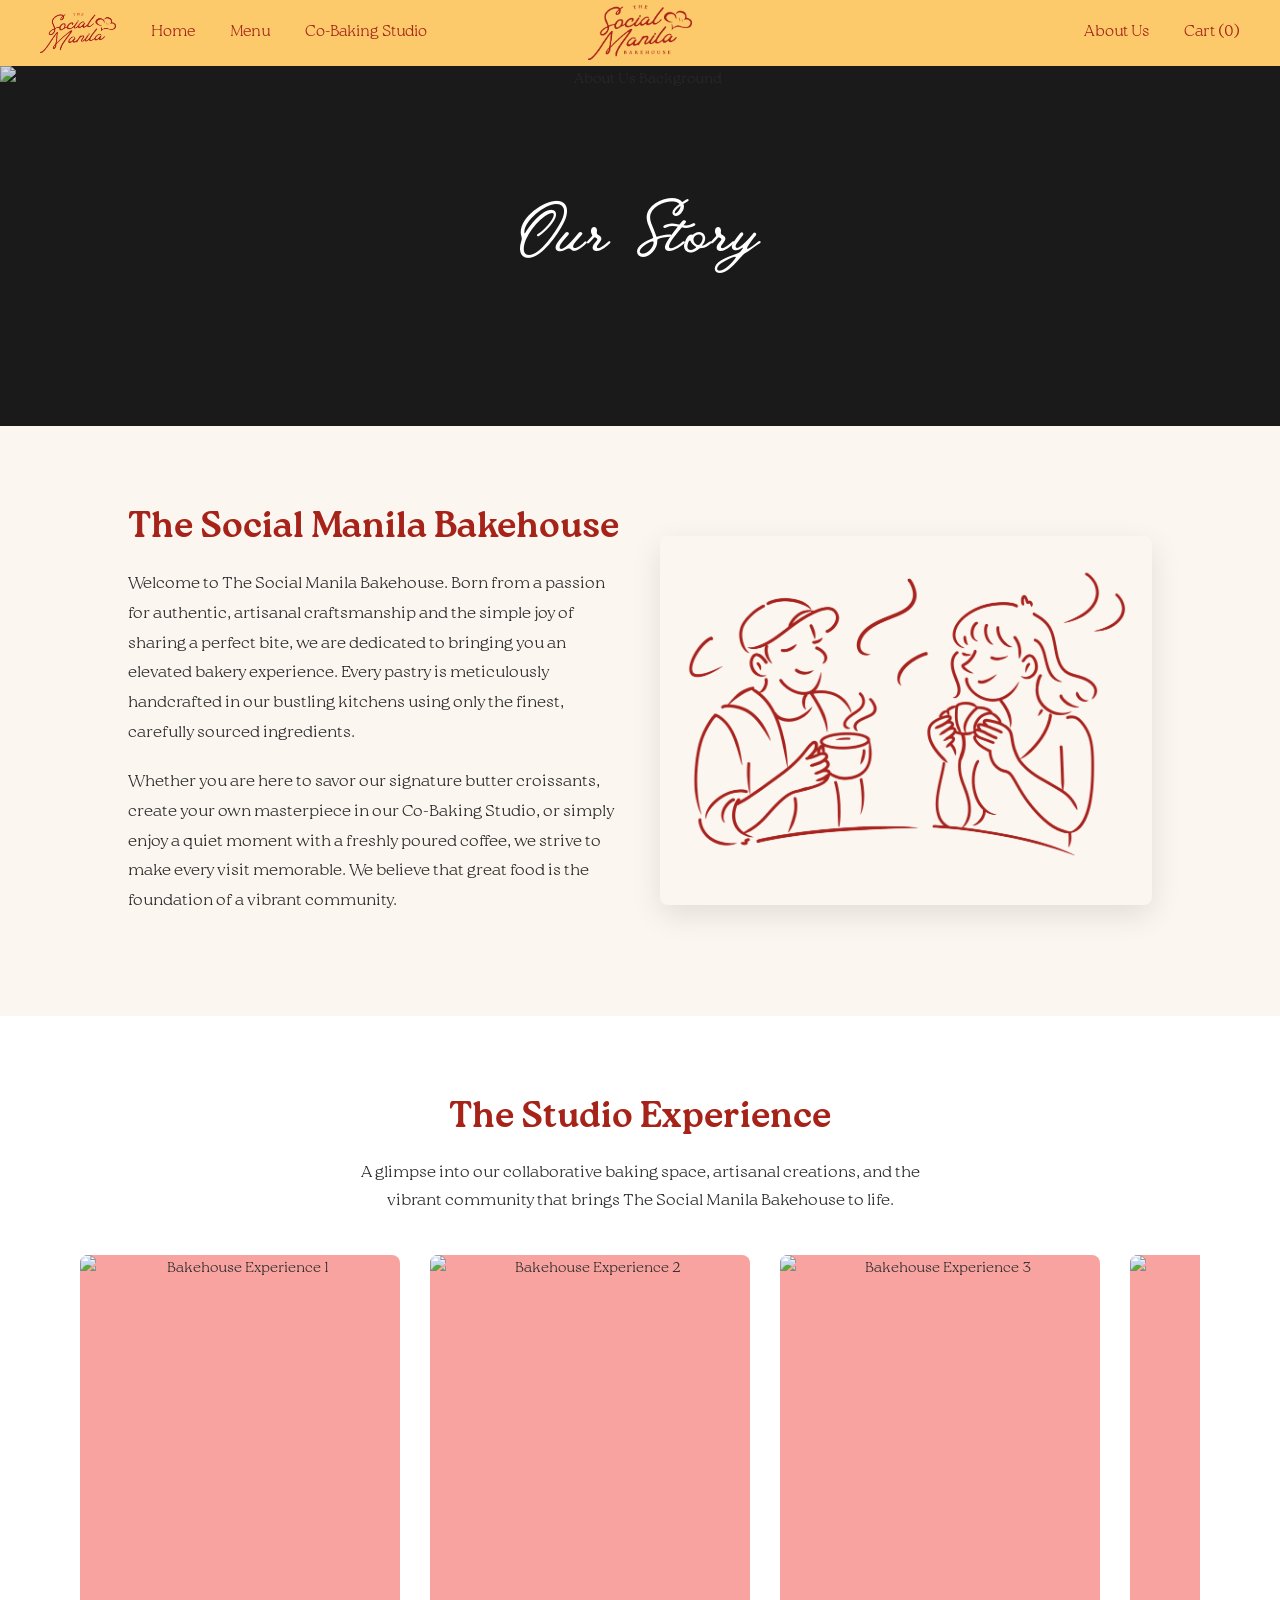
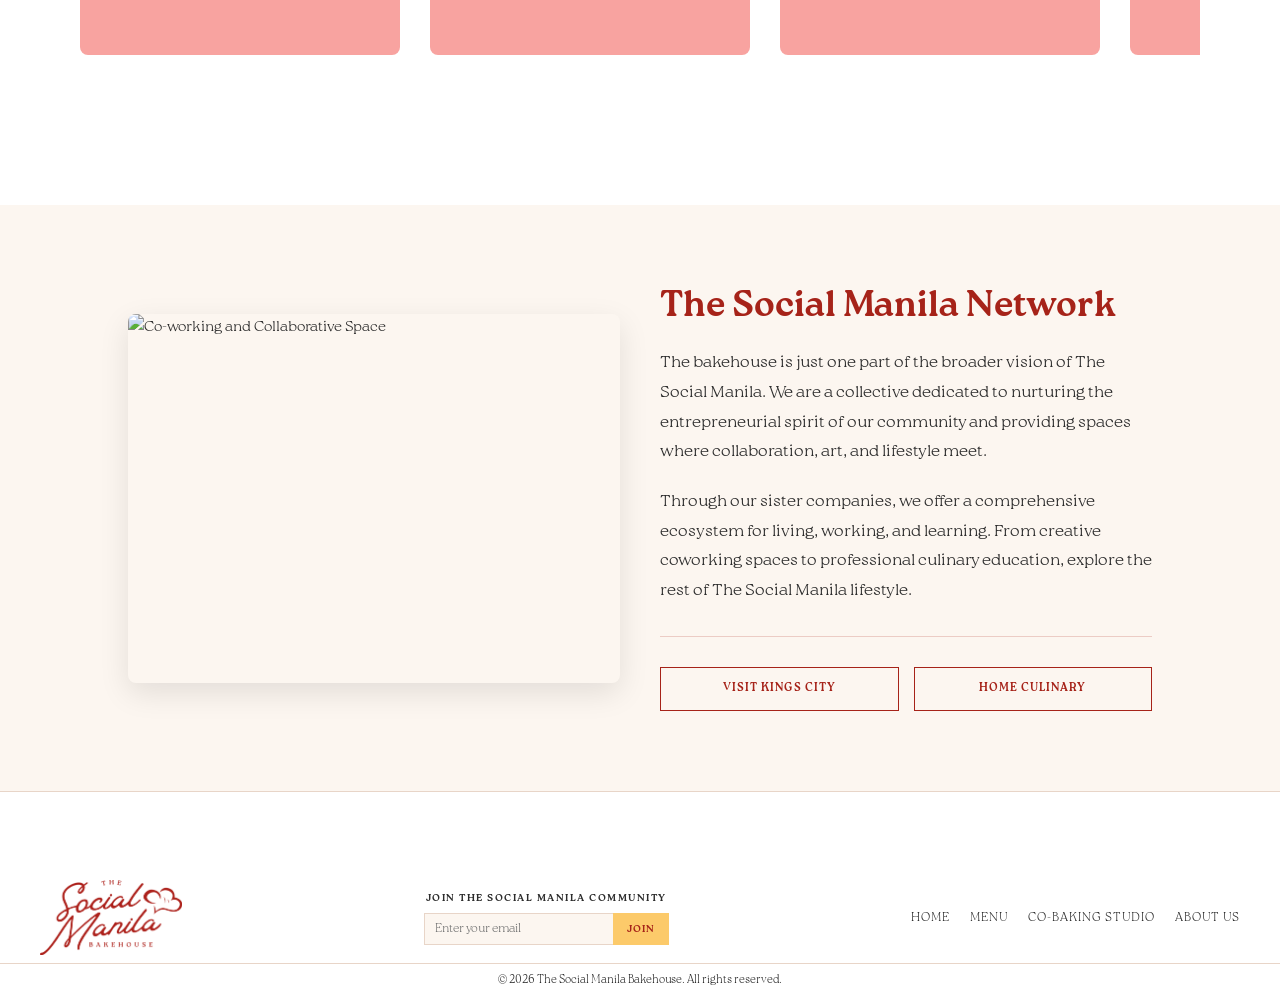
==== commit 2683097b: "added mobile view, fixed functions" ====
--- a/bakehouse-about.html
+++ b/bakehouse-about.html
@@ -176,6 +176,19 @@
             color: var(--color-dark);
         }
 
+        @media(max-width: 768px) {
+
+            .about-content-block h2,
+            .about-gallery-section h2 {
+                font-size: 24px !important;
+                margin-bottom: 15px;
+            }
+
+            .about-content-block p {
+                font-size: 16px;
+            }
+        }
+
         .about-content-block p {
             font-size: 1.1em;
             line-height: 1.8;
@@ -267,10 +280,12 @@
         <div class="header-inner">
             <nav class="main-nav left-nav" id="left-nav">
                 <ul class="nav-menu">
+
                     <li>
-                        <a href="index.html">
+                        <a href="https://kingscity.com.ph" target="_blank"
+                            style="display: flex; align-items: center; gap: 8px;">
                             <img src="SocialManilaBakehouse_Logos/TSM - Red.png" alt="The Social Manila Lifestyle"
-                                style="height: 30px;">
+                                style="height: 40px;">
                         </a>
                     </li>
                     <li><a href="bakehouse.html">Home</a></li>
--- a/style.css
+++ b/style.css
@@ -787,6 +787,19 @@
     border-radius: 10px;
 }
 
+/* ============================
+   MOBILE ONLY LINKS FIX
+   ============================ */
+.mobile-only-link {
+    display: none !important;
+}
+
+@media (max-width: 768px) {
+    .mobile-only-link {
+        display: block !important;
+    }
+}
+
 .products-grid::-webkit-scrollbar-thumb {
     background: var(--color-accent);
     border-radius: 10px;
@@ -1231,10 +1244,6 @@
    RESPONSIVE
    ============================ */
 @media (max-width: 1024px) {
-    .products-grid {
-        grid-template-columns: repeat(2, 1fr);
-    }
-
     .highlights-grid {
         grid-template-columns: repeat(2, 1fr);
     }
@@ -1276,13 +1285,14 @@
         align-items: flex-start !important;
         padding: 80px 30px;
         box-shadow: 5px 0 30px rgba(0, 0, 0, 0.1);
-        transition: left 0.4s cubic-bezier(0.25, 0.46, 0.45, 0.94);
+        transition: left 0.4s cubic-bezier(0.25, 0.46, 0.45, 0.94), visibility 0s linear 0.4s;
         visibility: hidden;
     }
 
     .main-nav.active {
         left: 0;
         visibility: visible;
+        transition: left 0.4s cubic-bezier(0.25, 0.46, 0.45, 0.94), visibility 0s linear 0s;
     }
 
     .main-nav .nav-menu {
@@ -1356,6 +1366,20 @@
     .header-inner {
         padding: 0 20px;
         height: 65px;
+    }
+
+    .header-logo-img {
+        height: 40px;
+    }
+
+    .mobile-toggle {
+        display: block;
+        order: -1;
+    }
+
+    .site-logo {
+        flex: 1;
+        text-align: right;
     }
 
     .container {
@@ -1548,7 +1572,7 @@
 }
 
 .cart-footer {
-    padding: 30px;
+    padding: 30px 30px 60px;
     background: var(--color-white);
     border-top: 1px solid var(--color-border);
 }
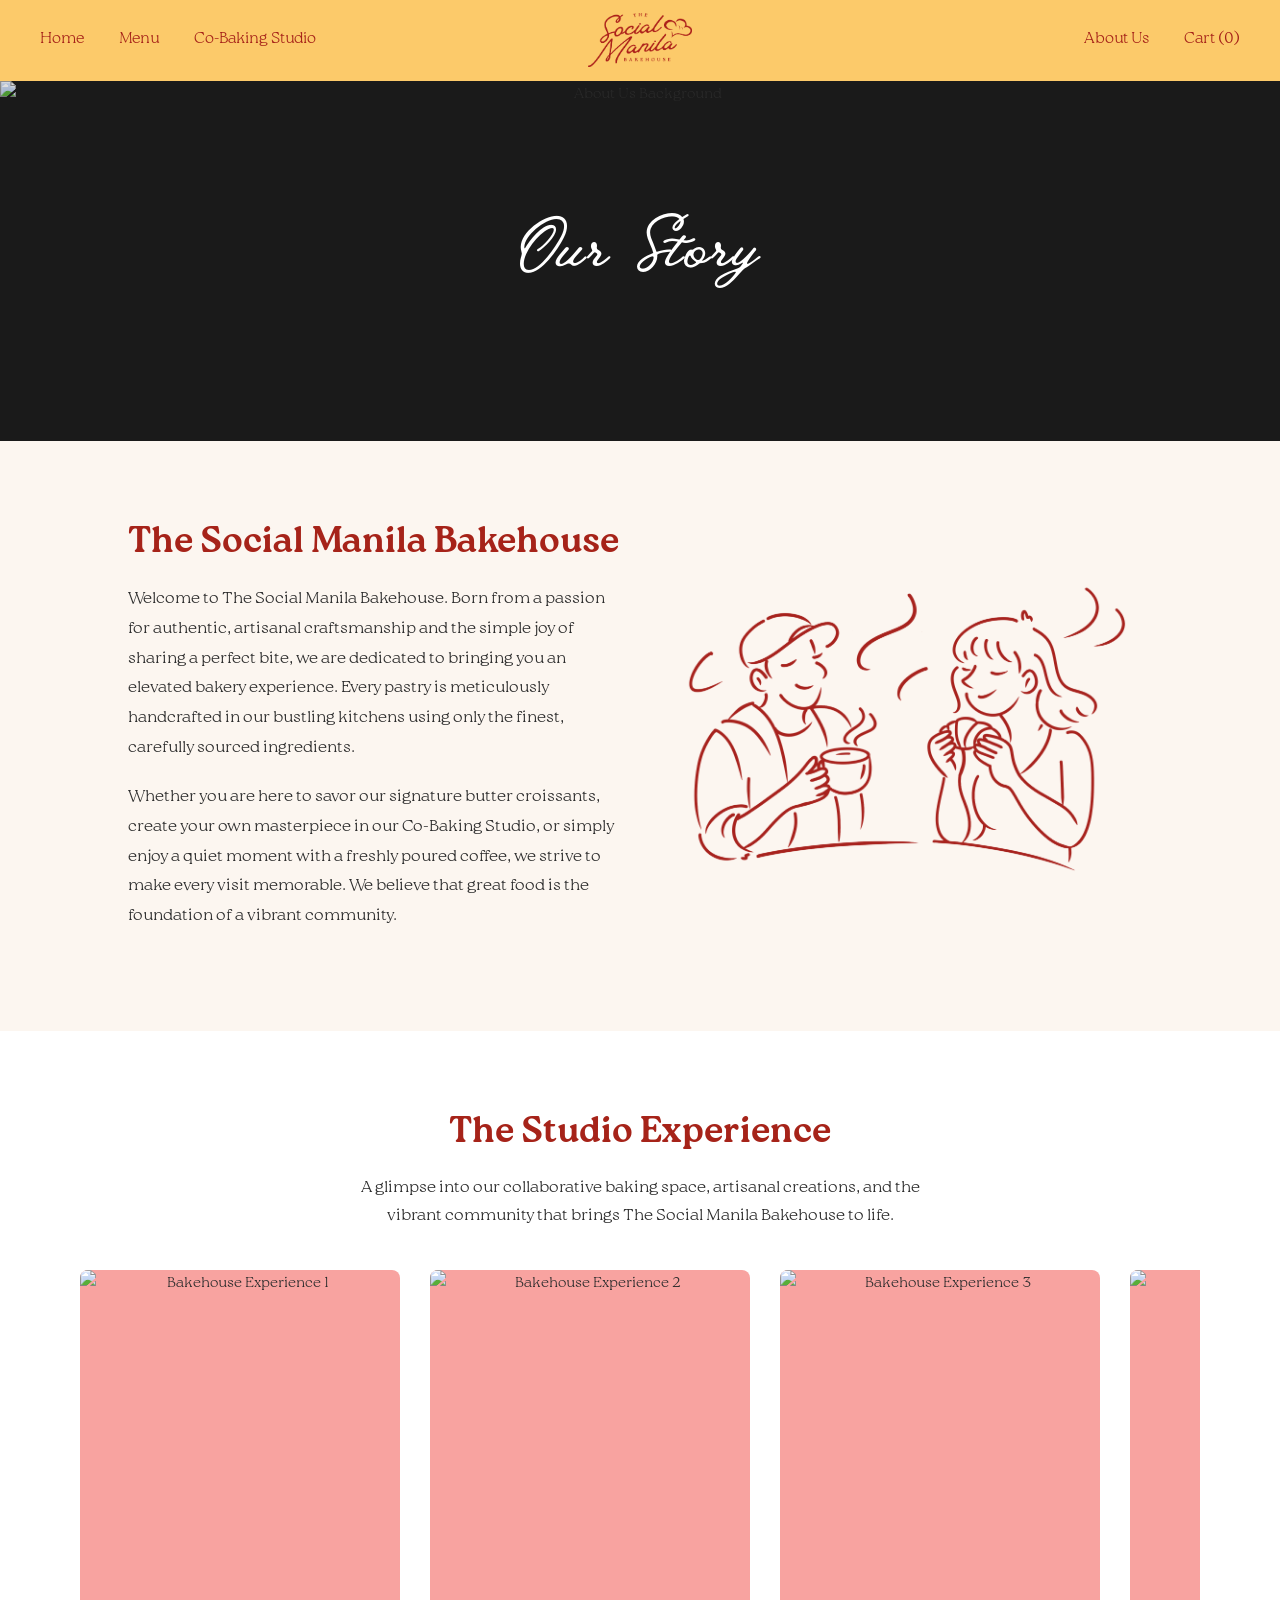
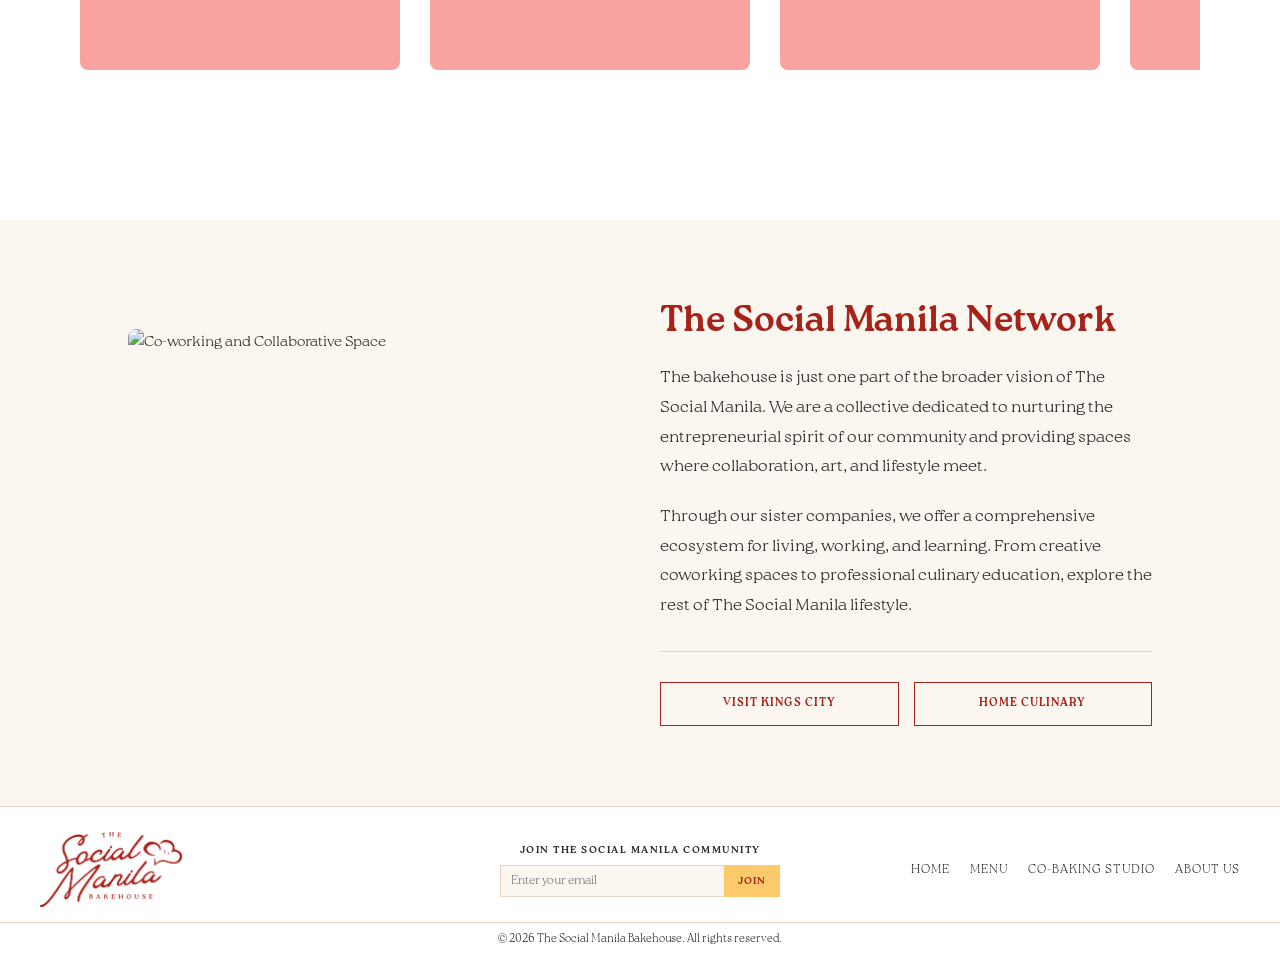
==== commit 1f5051ce: "added some features" ====
--- a/bakehouse-about.html
+++ b/bakehouse-about.html
@@ -27,6 +27,12 @@
         .site-header {
             background-color: var(--color-accent);
             border-bottom-color: var(--color-accent);
+            padding: 5px 0;
+        }
+
+        .header-inner {
+            height: auto !important;
+            min-height: 70px;
         }
 
         .site-header a,
@@ -165,7 +171,7 @@
         .about-content-block img {
             width: 100%;
             border-radius: 8px;
-            box-shadow: 0 10px 30px rgba(0, 0, 0, 0.1);
+        
             object-fit: cover;
             aspect-ratio: 4/3;
         }
@@ -281,13 +287,6 @@
             <nav class="main-nav left-nav" id="left-nav">
                 <ul class="nav-menu">
 
-                    <li>
-                        <a href="https://kingscity.com.ph" target="_blank"
-                            style="display: flex; align-items: center; gap: 8px;">
-                            <img src="SocialManilaBakehouse_Logos/TSM - Red.png" alt="The Social Manila Lifestyle"
-                                style="height: 40px;">
-                        </a>
-                    </li>
                     <li><a href="bakehouse.html">Home</a></li>
                     <li><a href="bakehouse-menu.html">Menu</a></li>
                     <li><a href="bakehouse-studio.html">Co-Baking Studio</a></li>
@@ -405,50 +404,40 @@
     </section>
 
     <!-- FOOTER -->
-    <footer class="site-footer"
-        style="background-color: var(--color-white); border-top: 1px solid var(--color-border); color: var(--color-text);">
-        <div
-            style="padding: 8px 40px; max-width: 1400px; margin: 0 auto; display: flex; align-items: center; justify-content: space-between; gap: 20px;">
-            <a href="bakehouse.html" style="display: flex; align-items: center; text-decoration: none; flex-shrink: 0;">
-                <img src="SocialManilaBakehouse_Logos/TSMB - Red.png" alt="The Social Manila Bakehouse"
-                    style="height: 75px;">
-            </a>
-            <div style="text-align: center; flex-shrink: 0;">
-                <p
-                    style="font-family: var(--font-body); font-size: 10px; text-transform: uppercase; letter-spacing: 1.5px; color: var(--color-dark); font-weight: 700; margin: 0 0 6px;">
-                    Join The Social Manila Community</p>
-                <form action="#" method="post" style="display: flex; max-width: 300px; margin: 0 auto;"
-                    onsubmit="return false;">
+    <footer class="site-footer" style="padding: 15px 0 5px; background-color: var(--color-white); border-top: 1px solid var(--color-border); color: var(--color-text);">
+        <div style="padding: 10px 40px; max-width: 1400px; margin: 0 auto; display: flex; align-items: center; justify-content: space-between;">
+            <!-- Left: Logo -->
+            <div style="flex: 1; display: flex; justify-content: flex-start;">
+                <a href="bakehouse.html" style="display: flex; align-items: center; text-decoration: none;">
+                    <img src="SocialManilaBakehouse_Logos/TSMB - Red.png" alt="The Social Manila Bakehouse" style="height: 75px;">
+                </a>
+            </div>
+
+            <!-- Center: Newsletter -->
+            <div style="flex: 1; text-align: center;">
+                <p style="font-family: var(--font-body); font-size: 10px; text-transform: uppercase; letter-spacing: 1.5px; color: var(--color-dark); font-weight: 700; margin: 0 0 6px;">Join The Social Manila Community</p>
+                <form action="#" method="post" style="display: flex; max-width: 280px; margin: 0 auto;" onsubmit="return false;">
                     <input type="email" placeholder="Enter your email" required aria-label="Email"
                         style="flex: 1; padding: 7px 10px; border: 1px solid var(--color-border); border-right: none; font-family: var(--font-body); font-size: 12px; background: var(--color-bg); color: var(--color-text); outline: none;">
                     <button type="submit"
-                        style="padding: 7px 14px; background-color: var(--color-accent); color: var(--color-dark); border: none; font-family: var(--font-body); font-size: 10px; font-weight: 700; text-transform: uppercase; letter-spacing: 1px; cursor: pointer; white-space: nowrap;"
+                        style="padding: 7px 14px; background-color: var(--color-accent); color: var(--color-dark); border: none; font-family: var(--font-body); font-size: 10px; font-weight: 700; text-transform: uppercase; letter-spacing: 1px; cursor: pointer; white-space: nowrap; transition: 0.3s;"
                         onmouseover="this.style.backgroundColor='var(--color-dark)'; this.style.color='var(--color-white)';"
-                        onmouseout="this.style.backgroundColor='var(--color-accent)'; this.style.color='var(--color-dark)';">Join</button>
+                        onmouseout="this.style.backgroundColor='var(--color-accent)'; this.style.color='var(--color-dark)';"
+                    >Join</button>
                 </form>
             </div>
-            <nav style="display: flex; gap: 20px; align-items: center; flex-shrink: 0;">
-                <a href="bakehouse.html"
-                    style="font-family: var(--font-body); font-size: 12px; text-transform: uppercase; letter-spacing: 1px; color: var(--color-text); text-decoration: none;"
-                    onmouseover="this.style.color='var(--color-dark)'"
-                    onmouseout="this.style.color='var(--color-text)'">Home</a>
-                <a href="bakehouse-menu.html"
-                    style="font-family: var(--font-body); font-size: 12px; text-transform: uppercase; letter-spacing: 1px; color: var(--color-text); text-decoration: none;"
-                    onmouseover="this.style.color='var(--color-dark)'"
-                    onmouseout="this.style.color='var(--color-text)'">Menu</a>
-                <a href="bakehouse-studio.html"
-                    style="font-family: var(--font-body); font-size: 12px; text-transform: uppercase; letter-spacing: 1px; color: var(--color-text); text-decoration: none;"
-                    onmouseover="this.style.color='var(--color-dark)'"
-                    onmouseout="this.style.color='var(--color-text)'">Co-Baking Studio</a>
-                <a href="bakehouse-about.html"
-                    style="font-family: var(--font-body); font-size: 12px; text-transform: uppercase; letter-spacing: 1px; color: var(--color-text); text-decoration: none;"
-                    onmouseover="this.style.color='var(--color-dark)'"
-                    onmouseout="this.style.color='var(--color-text)'">About Us</a>
+
+            <!-- Right: Navigation -->
+            <nav style="flex: 1; display: flex; gap: 20px; justify-content: flex-end; align-items: center;">
+                <a href="bakehouse.html" style="font-family: var(--font-body); font-size: 12px; text-transform: uppercase; letter-spacing: 1px; color: var(--color-text); text-decoration: none; transition: color 0.3s;" onmouseover="this.style.color='var(--color-dark)'" onmouseout="this.style.color='var(--color-text)'">Home</a>
+                <a href="bakehouse-menu.html" style="font-family: var(--font-body); font-size: 12px; text-transform: uppercase; letter-spacing: 1px; color: var(--color-text); text-decoration: none; transition: color 0.3s;" onmouseover="this.style.color='var(--color-dark)'" onmouseout="this.style.color='var(--color-text)'">Menu</a>
+                <a href="bakehouse-studio.html" style="font-family: var(--font-body); font-size: 12px; text-transform: uppercase; letter-spacing: 1px; color: var(--color-text); text-decoration: none; transition: color 0.3s;" onmouseover="this.style.color='var(--color-dark)'" onmouseout="this.style.color='var(--color-text)'">Co-Baking Studio</a>
+                <a href="bakehouse-about.html" style="font-family: var(--font-body); font-size: 12px; text-transform: uppercase; letter-spacing: 1px; color: var(--color-text); text-decoration: none; transition: color 0.3s;" onmouseover="this.style.color='var(--color-dark)'" onmouseout="this.style.color='var(--color-text)'">About Us</a>
             </nav>
         </div>
-        <div style="border-top: 1px solid var(--color-border); padding: 8px 40px; text-align: center;">
-            <p style="font-family: var(--font-body); font-size: 11px; color: var(--color-text-muted); margin: 0;">&copy;
-                2026 The Social Manila Bakehouse. All rights reserved.</p>
+        <!-- Bottom: Copyright -->
+        <div style="border-top: 1px solid var(--color-border); padding: 8px 40px; text-align: center; margin-top: 5px;">
+            <p style="font-family: var(--font-body); font-size: 11px; color: var(--color-text-muted); margin: 0;">&copy; 2026 The Social Manila Bakehouse. All rights reserved.</p>
         </div>
     </footer>
 
@@ -488,34 +477,70 @@
     </div>
 
     <!-- LIGHTBOX OVERLAY -->
-    <div class="lightbox-modal" id="lightbox-modal">
-        <div class="lightbox-content">
-            <span class="lightbox-close" onclick="closeLightbox()">&times;</span>
-            <img src="" alt="Enlarged Image" id="lightbox-img">
-        </div>
+    <div id="lightbox-overlay" onclick="closeLightbox()" style="
+        display: none;
+        position: fixed;
+        inset: 0;
+        z-index: 9999;
+        background: rgba(0, 0, 0, 0.88);
+        align-items: center;
+        justify-content: center;
+        padding: 24px;
+        cursor: zoom-out;
+        backdrop-filter: blur(4px);
+        opacity: 0;
+        transition: opacity 0.3s ease;
+    ">
+        <img id="lightbox-img" src="" alt="" style="
+            max-width: 90vw;
+            max-height: 90vh;
+            object-fit: contain;
+            border-radius: 10px;
+            box-shadow: 0 32px 80px rgba(0,0,0,0.6);
+            transform: scale(0.92);
+            transition: transform 0.3s ease;
+            pointer-events: none;
+        ">
+        <button onclick="closeLightbox()" style="
+            position: absolute;
+            top: 20px;
+            right: 28px;
+            background: none;
+            border: none;
+            color: #fff;
+            font-size: 2rem;
+            cursor: pointer;
+            line-height: 1;
+            opacity: 0.8;
+            transition: opacity 0.2s;
+        " onmouseover="this.style.opacity=1" onmouseout="this.style.opacity=0.8">&times;</button>
     </div>
 
+    <script>
+        function openLightbox(src, alt) {
+            const overlay = document.getElementById('lightbox-overlay');
+            const img = document.getElementById('lightbox-img');
+            img.src = src;
+            img.alt = alt;
+            overlay.style.display = 'flex';
+            requestAnimationFrame(() => {
+                overlay.style.opacity = '1';
+                img.style.transform = 'scale(1)';
+            });
+            document.addEventListener('keydown', escClose);
+        }
+        function closeLightbox() {
+            const overlay = document.getElementById('lightbox-overlay');
+            const img = document.getElementById('lightbox-img');
+            overlay.style.opacity = '0';
+            img.style.transform = 'scale(0.92)';
+            setTimeout(() => { overlay.style.display = 'none'; }, 300);
+            document.removeEventListener('keydown', escClose);
+        }
+        function escClose(e) { if (e.key === 'Escape') closeLightbox(); }
+    </script>
+
     <script src="main.js"></script>
-    <script>
-        function openLightbox(imageSrc) {
-            const modal = document.getElementById('lightbox-modal');
-            const img = document.getElementById('lightbox-img');
-            img.src = imageSrc;
-            modal.classList.add('active');
-        }
-
-        function closeLightbox() {
-            const modal = document.getElementById('lightbox-modal');
-            modal.classList.remove('active');
-        }
-
-        // Close on background click
-        document.getElementById('lightbox-modal').addEventListener('click', function (e) {
-            if (e.target === this) {
-                closeLightbox();
-            }
-        });
-    </script>
 </body>
 
 </html>
--- a/style.css
+++ b/style.css
@@ -1405,7 +1405,7 @@
     left: 0;
     width: 100vw;
     height: 100vh;
-    background: rgba(0, 0, 0, 0.4);
+    background: transparent;
     z-index: 2000;
     opacity: 0;
     visibility: hidden;
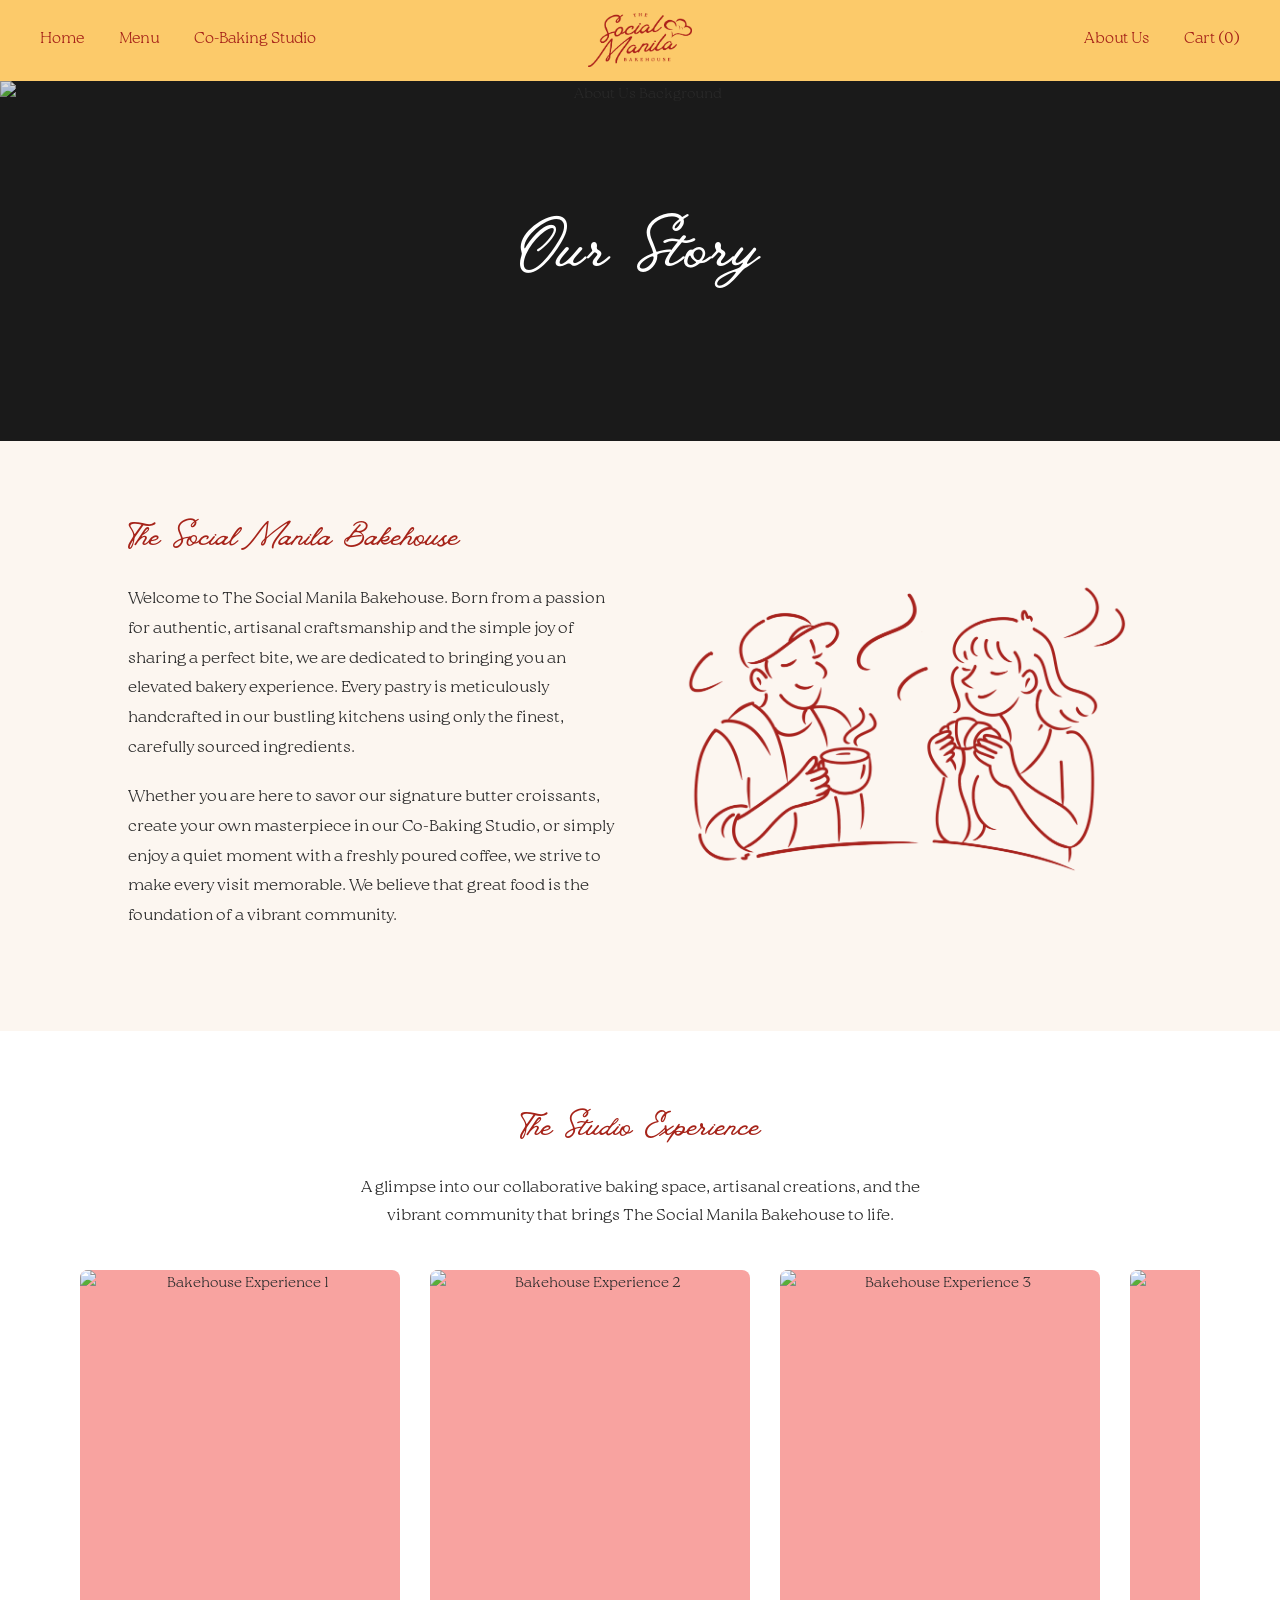
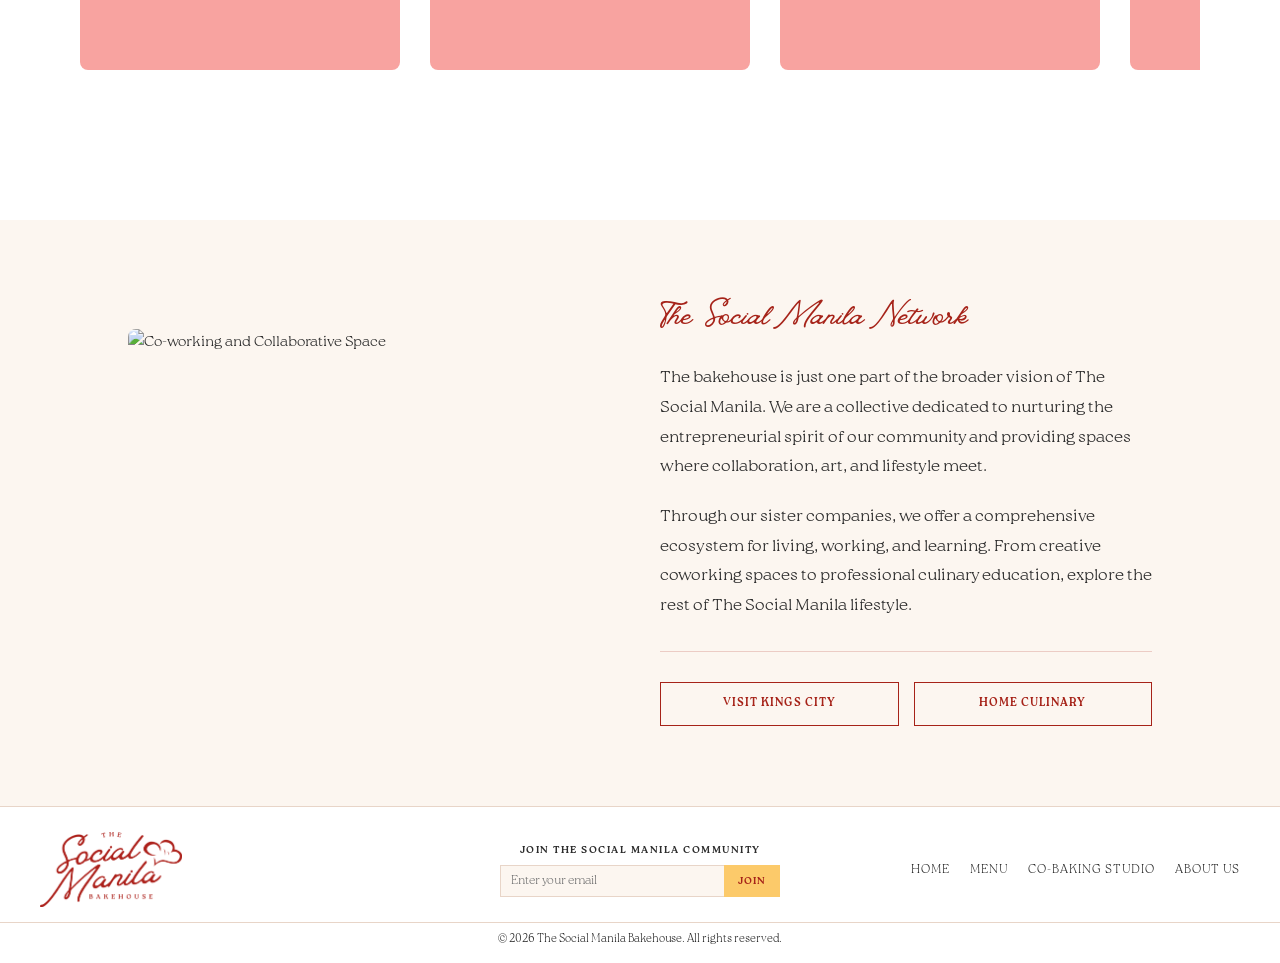
==== commit c4966aca: "added some minor changes changed some font styles, adjusted some visual errors" ====
--- a/bakehouse-about.html
+++ b/bakehouse-about.html
@@ -8,7 +8,7 @@
     <meta name="description" content="Learn more about The Social Manila, our bakehouse, and our sister companies.">
     <link rel="stylesheet" href="style.css">
     <style>
-        /* Roca Two Bold for all headers on this page */
+        /* Vintage Goods for all headers on this page */
         h1,
         h2,
         h3,
@@ -19,8 +19,17 @@
         .hero-slide-content h1,
         .network-title,
         .about-us-section h2 {
+            font-family: var(--font-heading) !important;
+            font-weight: normal !important;
+            text-transform: capitalize !important;
+        }
+
+        /* Roca Two for product names and cart titles */
+        .product-card-name,
+        .cart-item-title {
             font-family: var(--font-body) !important;
-            font-weight: 700 !important;
+            font-weight: 600 !important;
+            text-transform: none !important;
         }
 
         /* Gold Theme Overrides */
--- a/style.css
+++ b/style.css
@@ -100,10 +100,16 @@
 h5,
 h6 {
     font-family: var(--font-heading);
-    font-weight: 600;
+    font-weight: normal;
     line-height: 1.2;
     color: var(--color-text);
-}
+    text-transform: capitalize;
+}
+
+h1 { font-size: 48px; }
+h2 { font-size: 40px; }
+h3 { font-size: 32px; }
+h4 { font-size: 24px; }
 
 .container {
     max-width: var(--container-width);
@@ -552,10 +558,10 @@
 }
 
 .section-heading h2 {
-    font-size: 32px;
-    font-weight: 600;
+    font-size: 40px;
+    font-weight: normal;
     letter-spacing: 5px;
-    text-transform: uppercase;
+    text-transform: capitalize;
     margin-bottom: 15px;
 }
 
@@ -843,11 +849,12 @@
 }
 
 .product-card-name {
-    font-family: var(--font-heading);
+    font-family: var(--font-body);
     font-size: 15px;
-    font-weight: 400;
+    font-weight: 600;
     color: var(--color-text);
     margin-bottom: 0;
+    text-transform: none;
 }
 
 .product-card-price {
@@ -1448,7 +1455,7 @@
     font-family: var(--font-heading);
     font-size: 20px;
     letter-spacing: 2px;
-    text-transform: uppercase;
+    text-transform: capitalize;
     color: var(--color-dark);
     margin: 0;
 }
@@ -1503,10 +1510,12 @@
 }
 
 .cart-item-title {
-    font-family: var(--font-heading);
+    font-family: var(--font-body);
     font-size: 15px;
+    font-weight: 600;
     color: var(--color-text);
     margin-bottom: 0;
+    text-transform: none;
 }
 
 .cart-item-price {
@@ -1663,7 +1672,7 @@
     font-size: 24px;
     color: var(--color-text);
     margin-bottom: 15px;
-    text-transform: uppercase;
+    text-transform: capitalize;
     letter-spacing: 2px;
 }
 
@@ -1837,11 +1846,11 @@
 
 .network-title {
     font-family: var(--font-heading);
-    font-size: 20px;
+    font-size: 28px;
     color: var(--color-accent);
     margin-bottom: 8px;
     letter-spacing: 1.5px;
-    text-transform: uppercase;
+    text-transform: capitalize;
 }
 
 .network-subtitle {
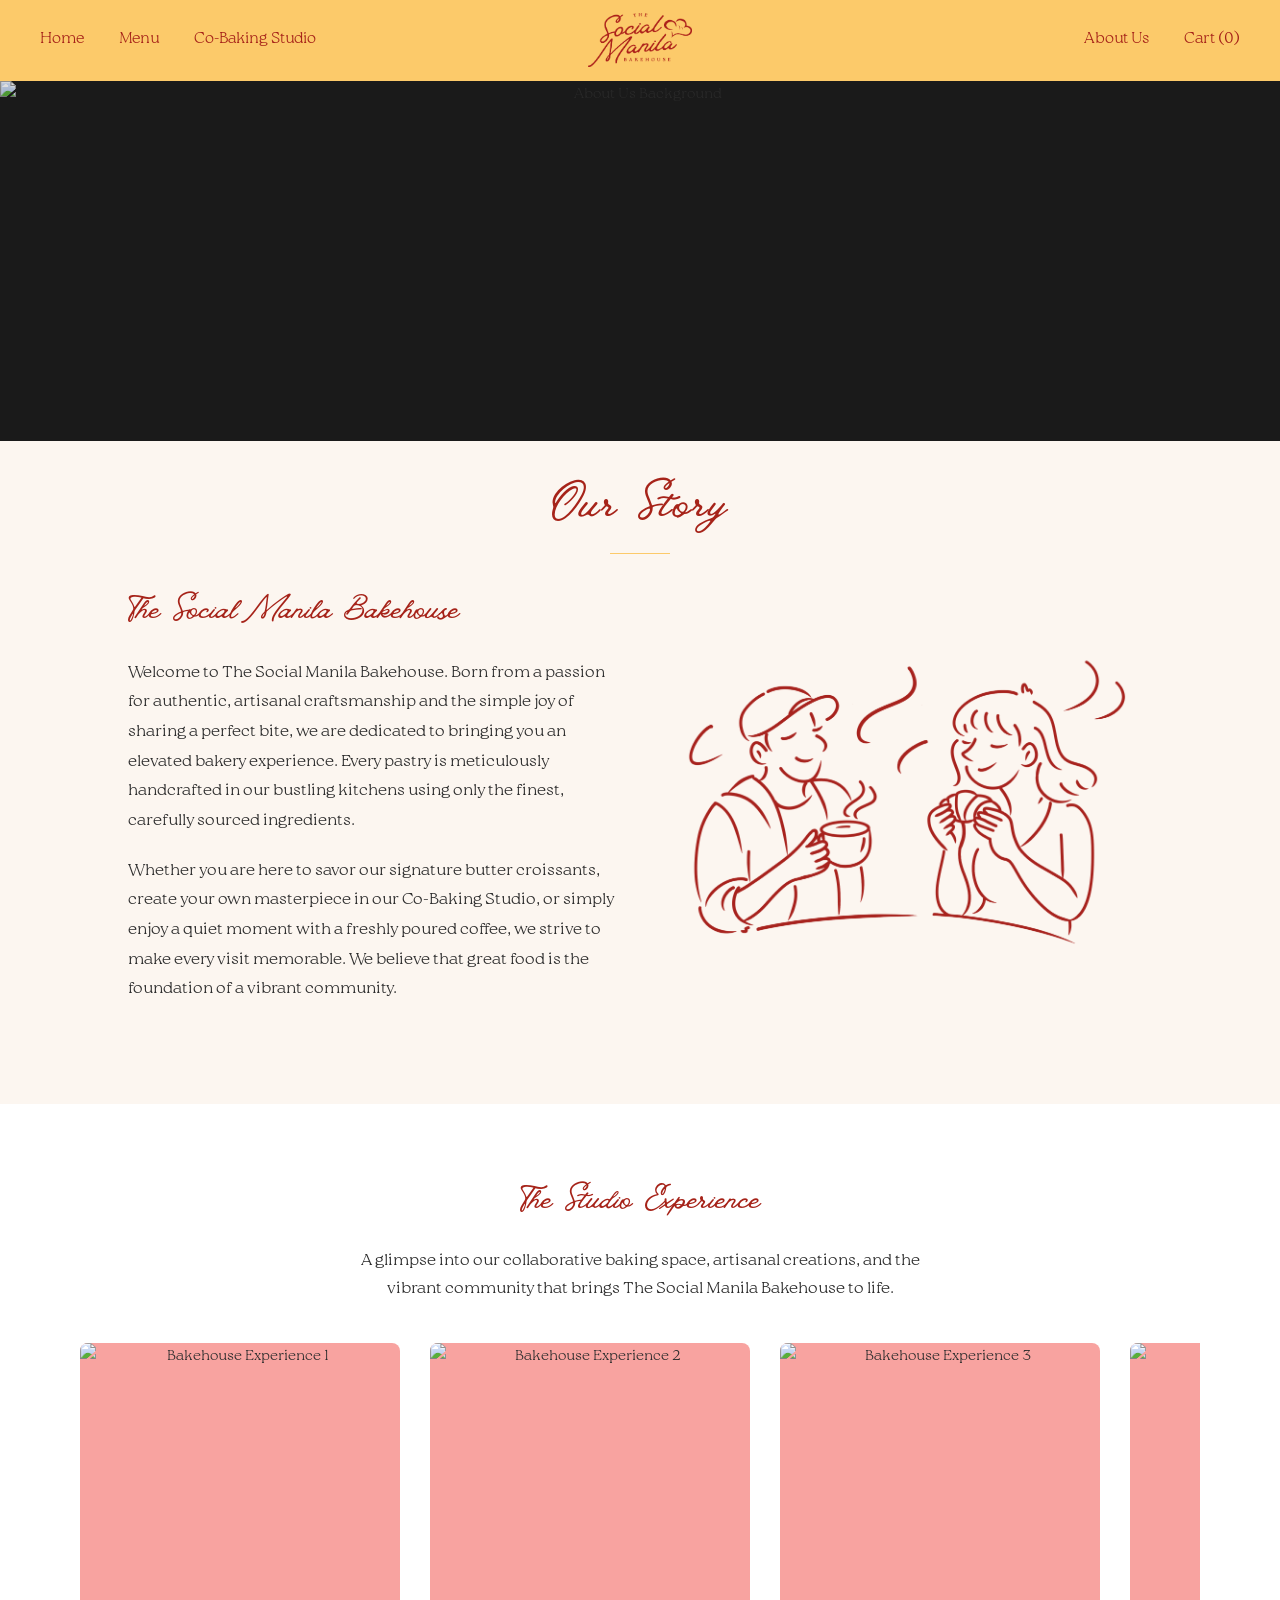
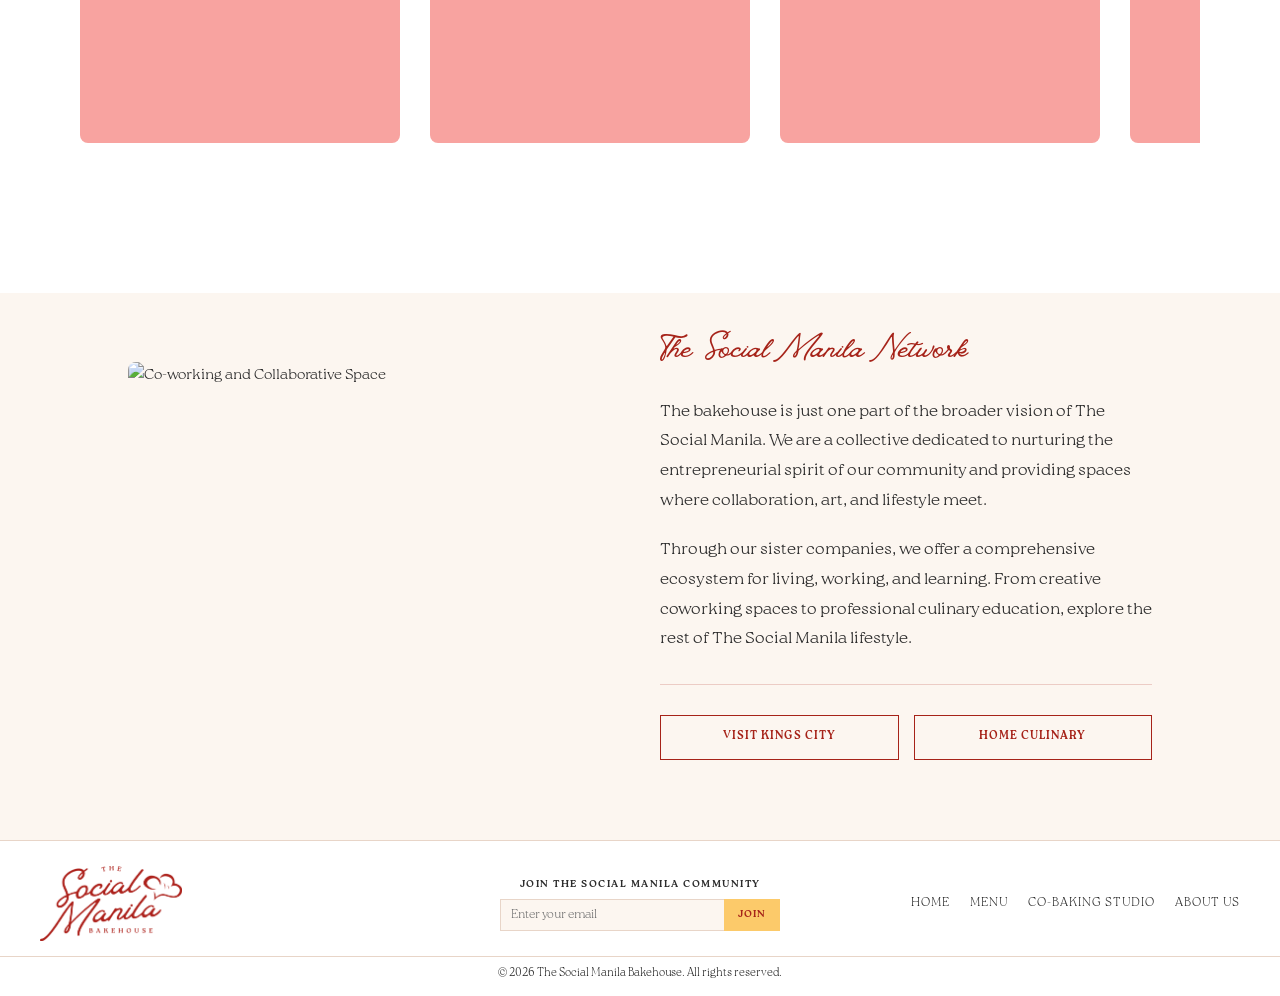
==== commit 34e42f18: "fixed some errors" ====
--- a/bakehouse-about.html
+++ b/bakehouse-about.html
@@ -148,11 +148,11 @@
         }
 
         .about-content-section {
-            padding: 80px 10%;
+            padding: 40px 10% 80px;
             background-color: var(--color-bg);
             display: flex;
             flex-direction: column;
-            gap: 60px;
+            gap: 25px;
         }
 
         .about-content-block {
@@ -324,13 +324,14 @@
     <section class="about-hero">
         <img src="https://images.unsplash.com/photo-1555507036-ab1f4038808a?q=80&w=1920&auto=format&fit=crop"
             alt="About Us Background">
-        <div class="about-hero-content fade-in">
-            <h1>Our Story</h1>
-        </div>
     </section>
 
     <!-- CONTENT SECTION -->
     <section class="about-content-section fade-in">
+        <div style="text-align: center; margin-bottom: 15px;">
+            <h1 style="font-size: 52px; font-family: 'Vintage Goods', cursive; color: var(--color-dark); letter-spacing: 2px; text-transform: none; font-weight: normal; margin-bottom: 10px;">Our Story</h1>
+            <div style="width: 60px; height: 1px; background-color: var(--color-accent); margin: 0 auto;"></div>
+        </div>
         <div class="about-content-block">
             <div class="text-content">
                 <h2>The Social Manila Bakehouse</h2>
--- a/style.css
+++ b/style.css
@@ -841,7 +841,7 @@
     justify-content: space-between;
     align-items: center;
     text-align: left;
-    padding: 0 5px;
+    padding: 12px 5px 0;
 }
 
 .product-card-brand {
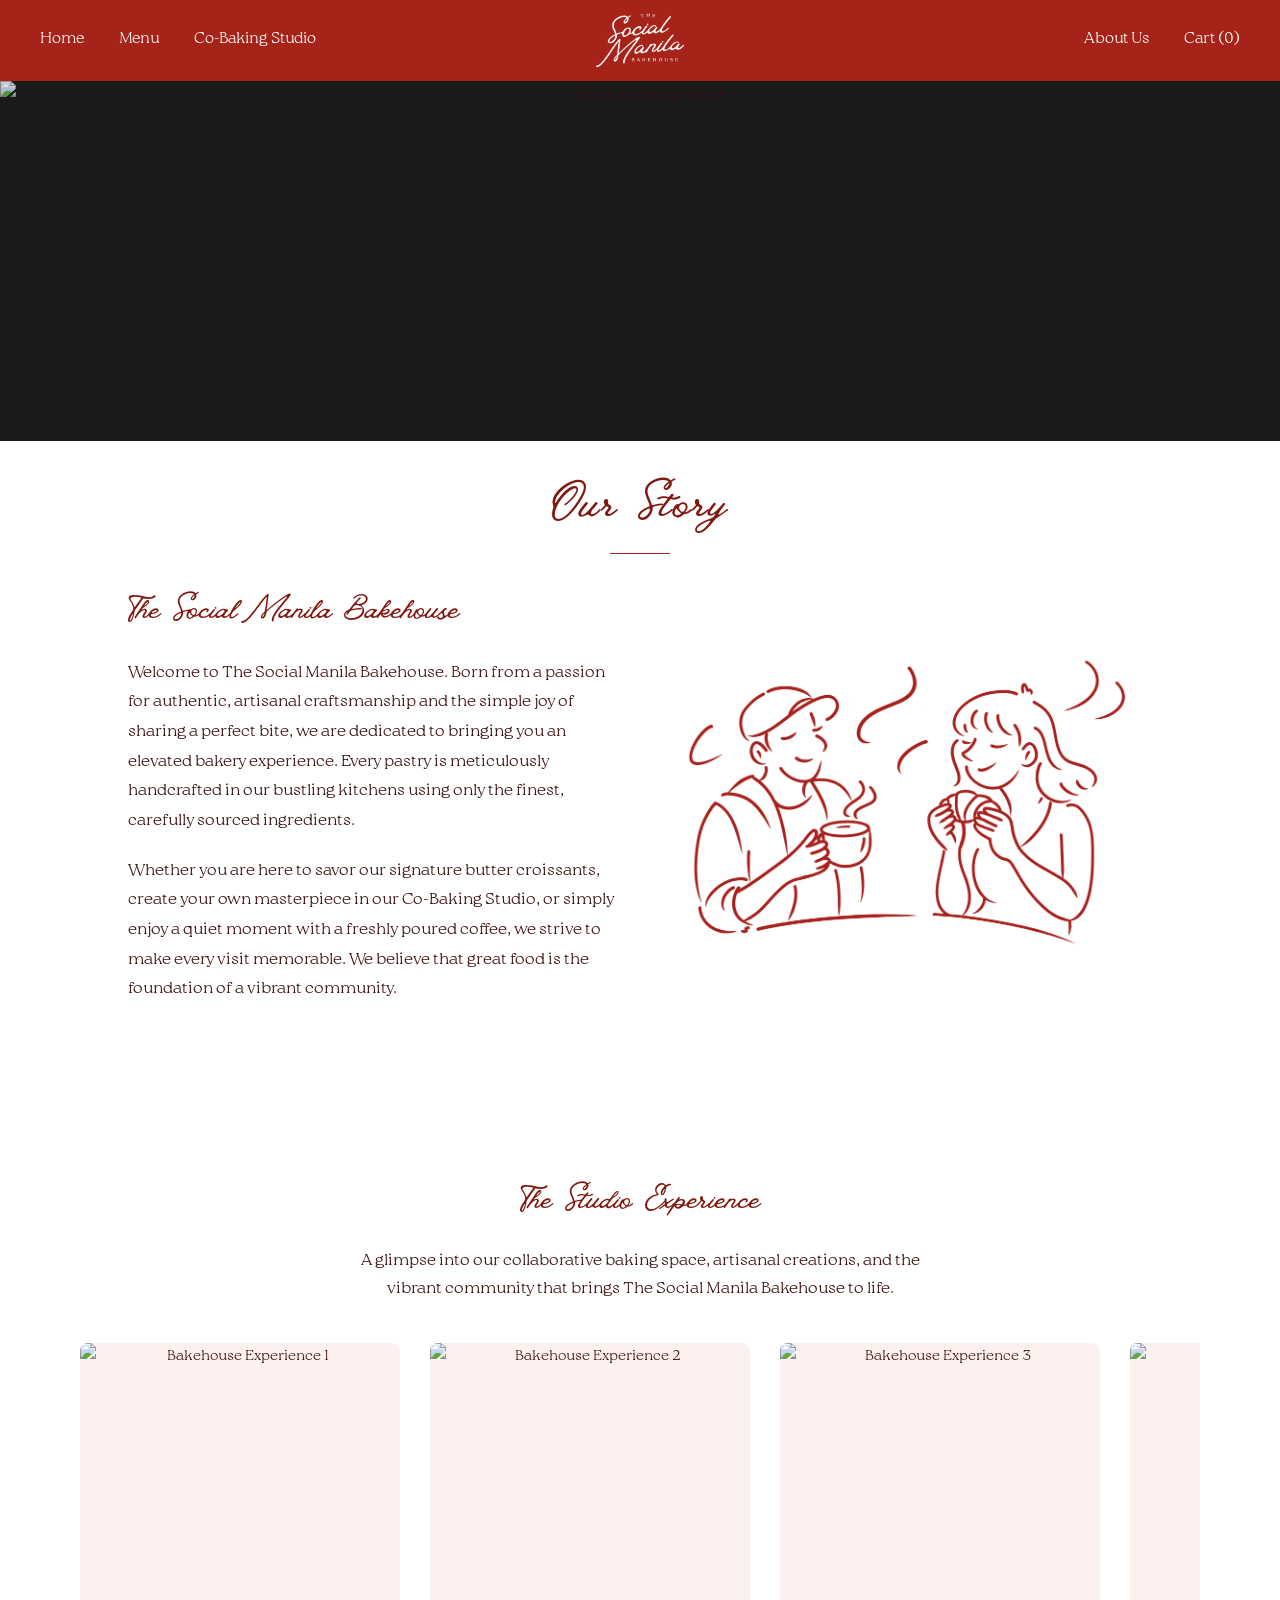
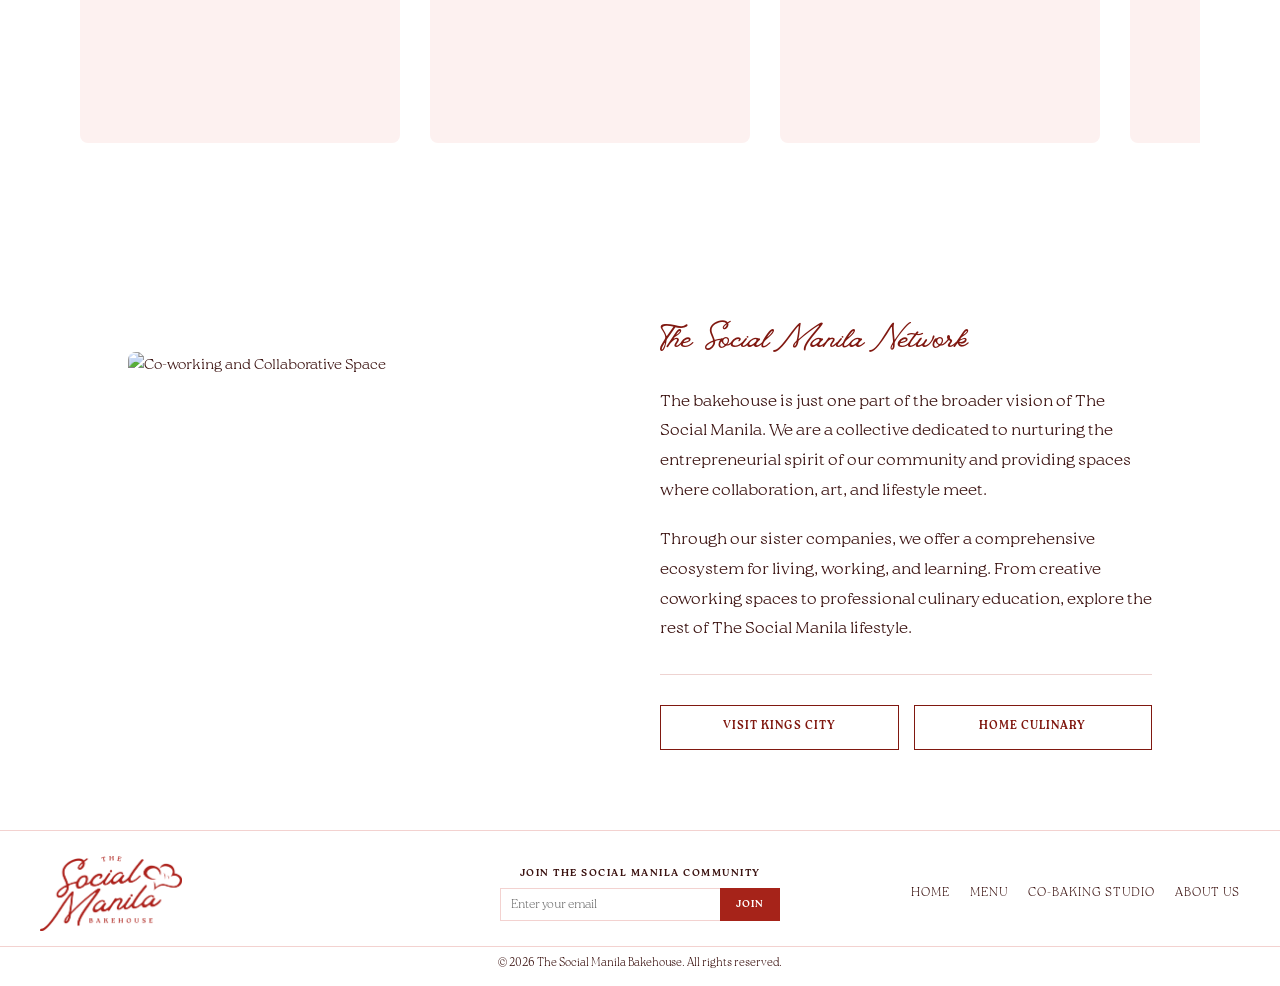
==== commit 39329967: "updated the color schemes and added mobile view Mobile view is still on working progress, will updat" ====
--- a/bakehouse-about.html
+++ b/bakehouse-about.html
@@ -48,20 +48,29 @@
         .site-header .mega-menu-trigger summary,
         .site-logo a,
         .site-header .nav-menu li a {
-            color: var(--color-dark) !important;
+            color: var(--color-white) !important;
         }
 
         .site-header .mega-menu-trigger:after,
-        .site-header a:after {
-            background-color: var(--color-dark);
+        .site-header a:after,
+        .site-header .nav-menu li a:after {
+            background-color: var(--color-white) !important;
+        }
+
+        /* Mobile sidebar: dark text on white background */
+        .main-nav.active .nav-menu li a {
+            color: var(--color-text) !important;
+        }
+        .main-nav.active .nav-menu li a:after {
+            background-color: var(--color-accent) !important;
         }
 
         .site-header.scrolled {
-            background-color: rgba(252, 202, 106, 0.98);
+            background-color: rgba(166, 35, 25, 0.98);
         }
 
         .mobile-toggle span {
-            background-color: var(--color-dark);
+            background-color: var(--color-white);
         }
 
         .site-footer {
@@ -296,14 +305,14 @@
             <nav class="main-nav left-nav" id="left-nav">
                 <ul class="nav-menu">
 
-                    <li><a href="bakehouse.html">Home</a></li>
+                    <li><a href="index.html">Home</a></li>
                     <li><a href="bakehouse-menu.html">Menu</a></li>
                     <li><a href="bakehouse-studio.html">Co-Baking Studio</a></li>
                 </ul>
             </nav>
             <div class="site-logo">
-                <a href="bakehouse.html">
-                    <img src="SocialManilaBakehouse_Logos/TSMB - Red.png" alt="The Social Manila Bakehouse"
+                <a href="index.html">
+                    <img src="SocialManilaBakehouse_Logos/TSMB - White.png" alt="The Social Manila Bakehouse"
                         class="header-logo-img" style="height: 55px;">
                 </a>
             </div>
@@ -418,7 +427,7 @@
         <div style="padding: 10px 40px; max-width: 1400px; margin: 0 auto; display: flex; align-items: center; justify-content: space-between;">
             <!-- Left: Logo -->
             <div style="flex: 1; display: flex; justify-content: flex-start;">
-                <a href="bakehouse.html" style="display: flex; align-items: center; text-decoration: none;">
+                <a href="index.html" style="display: flex; align-items: center; text-decoration: none;">
                     <img src="SocialManilaBakehouse_Logos/TSMB - Red.png" alt="The Social Manila Bakehouse" style="height: 75px;">
                 </a>
             </div>
@@ -430,16 +439,16 @@
                     <input type="email" placeholder="Enter your email" required aria-label="Email"
                         style="flex: 1; padding: 7px 10px; border: 1px solid var(--color-border); border-right: none; font-family: var(--font-body); font-size: 12px; background: var(--color-bg); color: var(--color-text); outline: none;">
                     <button type="submit"
-                        style="padding: 7px 14px; background-color: var(--color-accent); color: var(--color-dark); border: none; font-family: var(--font-body); font-size: 10px; font-weight: 700; text-transform: uppercase; letter-spacing: 1px; cursor: pointer; white-space: nowrap; transition: 0.3s;"
-                        onmouseover="this.style.backgroundColor='var(--color-dark)'; this.style.color='var(--color-white)';"
-                        onmouseout="this.style.backgroundColor='var(--color-accent)'; this.style.color='var(--color-dark)';"
+                        style="padding: 7px 14px; background-color: var(--color-accent); color: var(--color-white); border: 2px solid var(--color-accent); font-family: var(--font-body); font-size: 10px; font-weight: 700; text-transform: uppercase; letter-spacing: 1px; cursor: pointer; white-space: nowrap; transition: 0.3s;"
+                        onmouseover="this.style.backgroundColor='white'; this.style.color='var(--color-accent)'; this.style.borderColor='var(--color-accent)';"
+                        onmouseout="this.style.backgroundColor='var(--color-accent)'; this.style.color='var(--color-white)'; this.style.borderColor='var(--color-accent)';"
                     >Join</button>
                 </form>
             </div>
 
             <!-- Right: Navigation -->
             <nav style="flex: 1; display: flex; gap: 20px; justify-content: flex-end; align-items: center;">
-                <a href="bakehouse.html" style="font-family: var(--font-body); font-size: 12px; text-transform: uppercase; letter-spacing: 1px; color: var(--color-text); text-decoration: none; transition: color 0.3s;" onmouseover="this.style.color='var(--color-dark)'" onmouseout="this.style.color='var(--color-text)'">Home</a>
+                <a href="index.html" style="font-family: var(--font-body); font-size: 12px; text-transform: uppercase; letter-spacing: 1px; color: var(--color-text); text-decoration: none; transition: color 0.3s;" onmouseover="this.style.color='var(--color-dark)'" onmouseout="this.style.color='var(--color-text)'">Home</a>
                 <a href="bakehouse-menu.html" style="font-family: var(--font-body); font-size: 12px; text-transform: uppercase; letter-spacing: 1px; color: var(--color-text); text-decoration: none; transition: color 0.3s;" onmouseover="this.style.color='var(--color-dark)'" onmouseout="this.style.color='var(--color-text)'">Menu</a>
                 <a href="bakehouse-studio.html" style="font-family: var(--font-body); font-size: 12px; text-transform: uppercase; letter-spacing: 1px; color: var(--color-text); text-decoration: none; transition: color 0.3s;" onmouseover="this.style.color='var(--color-dark)'" onmouseout="this.style.color='var(--color-text)'">Co-Baking Studio</a>
                 <a href="bakehouse-about.html" style="font-family: var(--font-body); font-size: 12px; text-transform: uppercase; letter-spacing: 1px; color: var(--color-text); text-decoration: none; transition: color 0.3s;" onmouseover="this.style.color='var(--color-dark)'" onmouseout="this.style.color='var(--color-text)'">About Us</a>
--- a/style.css
+++ b/style.css
@@ -24,22 +24,26 @@
 }
 
 :root {
-    --color-bg: #FCF6F0;
-    /* Cream */
-    --color-bg-alt: #F8A3A0;
-    /* Pink */
+    --color-bg: #FFFFFF;
+    /* White */
+    --color-bg-alt: #FDF1F0;
+    /* Light Red/White */
     --color-white: #FFFFFF;
-    --color-text: #2C2C2C;
-    --color-text-muted: #8A8A8A;
-    --color-text-light: #B0B0B0;
-    --color-accent: #FCCA6A;
-    /* Gold primary */
-    --color-accent-hover: #F8B440;
-    --color-dark: #A62319;
-    /* Deep Red */
-    --color-orange: #FA6E4F;
-    /* Coral/Orange Accent */
-    --color-border: #E8D5C8;
+    --color-text: #3B1210;
+    /* Very Dark Maroon, almost black for readability */
+    --color-text-muted: #6B302C;
+    /* Muted Dark Maroon */
+    --color-text-light: #9A5A55;
+    /* Light Muted Maroon */
+    --color-accent: #A62319;
+    /* Maroon */
+    --color-accent-hover: #801810;
+    /* Darker Maroon */
+    --color-dark: #801810;
+    /* Darker Maroon */
+    --color-orange: #A62319;
+    /* Maroon */
+    --color-border: #F3D2D0;
 
     --font-heading: 'Vintage Goods', 'Playfair Display', serif;
     --font-body: 'Roca Two', 'Montserrat', sans-serif;
@@ -65,6 +69,11 @@
 html {
     scroll-behavior: smooth;
     -webkit-font-smoothing: antialiased;
+    scrollbar-width: none; /* Firefox */
+}
+
+html::-webkit-scrollbar {
+    display: none; /* Chrome, Safari, Edge */
 }
 
 body {
@@ -102,7 +111,7 @@
     font-family: var(--font-heading);
     font-weight: normal;
     line-height: 1.2;
-    color: var(--color-text);
+    color: var(--color-dark);
     text-transform: capitalize;
 }
 
@@ -617,7 +626,7 @@
 
 .brand-circle:hover .brand-circle-img {
     border-color: var(--color-accent);
-    box-shadow: 0 8px 30px rgba(184, 150, 62, 0.15);
+    box-shadow: 0 8px 30px rgba(166, 35, 25, 0.15);
 }
 
 .brand-circle-img img {
@@ -713,8 +722,8 @@
 .cta-btn.outline {
     display: inline-block;
     padding: 12px 35px;
-    border: 1px solid var(--color-text);
-    color: var(--color-text);
+    border: 2px solid var(--color-accent);
+    color: var(--color-accent);
     font-family: var(--font-body);
     font-size: 11px;
     font-weight: 500;
@@ -725,8 +734,9 @@
 }
 
 .cta-btn.outline:hover {
-    background-color: var(--color-text);
+    background-color: var(--color-accent);
     color: var(--color-white);
+    border-color: var(--color-accent);
 }
 
 /* Clear sub-brand backgrounds */
@@ -777,20 +787,17 @@
     gap: 30px;
     margin-bottom: 40px;
     overflow-x: auto;
-    padding-bottom: 30px;
+    overflow-y: visible;
+    padding-bottom: 20px;
     scroll-snap-type: x mandatory;
     scroll-padding: 20px;
     -webkit-overflow-scrolling: touch;
-}
-
-/* Premium Custom Scrollbar */
+    scrollbar-width: none; /* Firefox */
+}
+
+/* Hide Scrollbar on Products Grid (scroll still works) */
 .products-grid::-webkit-scrollbar {
-    height: 6px;
-}
-
-.products-grid::-webkit-scrollbar-track {
-    background: rgba(0, 0, 0, 0.05);
-    border-radius: 10px;
+    display: none;
 }
 
 /* ============================
@@ -806,10 +813,7 @@
     }
 }
 
-.products-grid::-webkit-scrollbar-thumb {
-    background: var(--color-accent);
-    border-radius: 10px;
-}
+
 
 .product-card {
     scroll-snap-align: start;
@@ -1010,14 +1014,16 @@
     font-weight: 600;
     letter-spacing: 3px;
     text-transform: uppercase;
-    border: none;
+    border: 2px solid var(--color-accent);
     transition: all var(--transition-base);
 }
 
 .cta-btn:hover {
-    background-color: var(--color-accent-hover);
+    background-color: var(--color-white);
+    color: var(--color-accent);
+    border-color: var(--color-accent);
     transform: translateY(-2px);
-    box-shadow: 0 8px 25px rgba(184, 150, 62, 0.3);
+    box-shadow: 0 8px 25px rgba(166, 35, 25, 0.15);
 }
 
 /* ============================
@@ -1296,6 +1302,10 @@
         visibility: hidden;
     }
 
+    .main-nav.right-nav {
+        display: none !important;
+    }
+
     .main-nav.active {
         left: 0;
         visibility: visible;
@@ -1774,7 +1784,7 @@
 
 .toast-notification {
     background: var(--color-accent);
-    color: var(--color-dark);
+    color: var(--color-white);
     padding: 16px 24px;
     border-radius: 8px;
     font-size: 13px;
@@ -1914,7 +1924,7 @@
     background: none;
     border: none;
     font-size: 2.2rem;
-    color: var(--color-dark);
+    color: var(--color-white);
     cursor: pointer;
     line-height: 1;
 }
@@ -1936,7 +1946,7 @@
     font-weight: 600;
     letter-spacing: 2px;
     text-transform: uppercase;
-    color: var(--color-dark);
+    color: var(--color-white);
     text-decoration: none;
     transition: opacity 0.2s ease;
 }
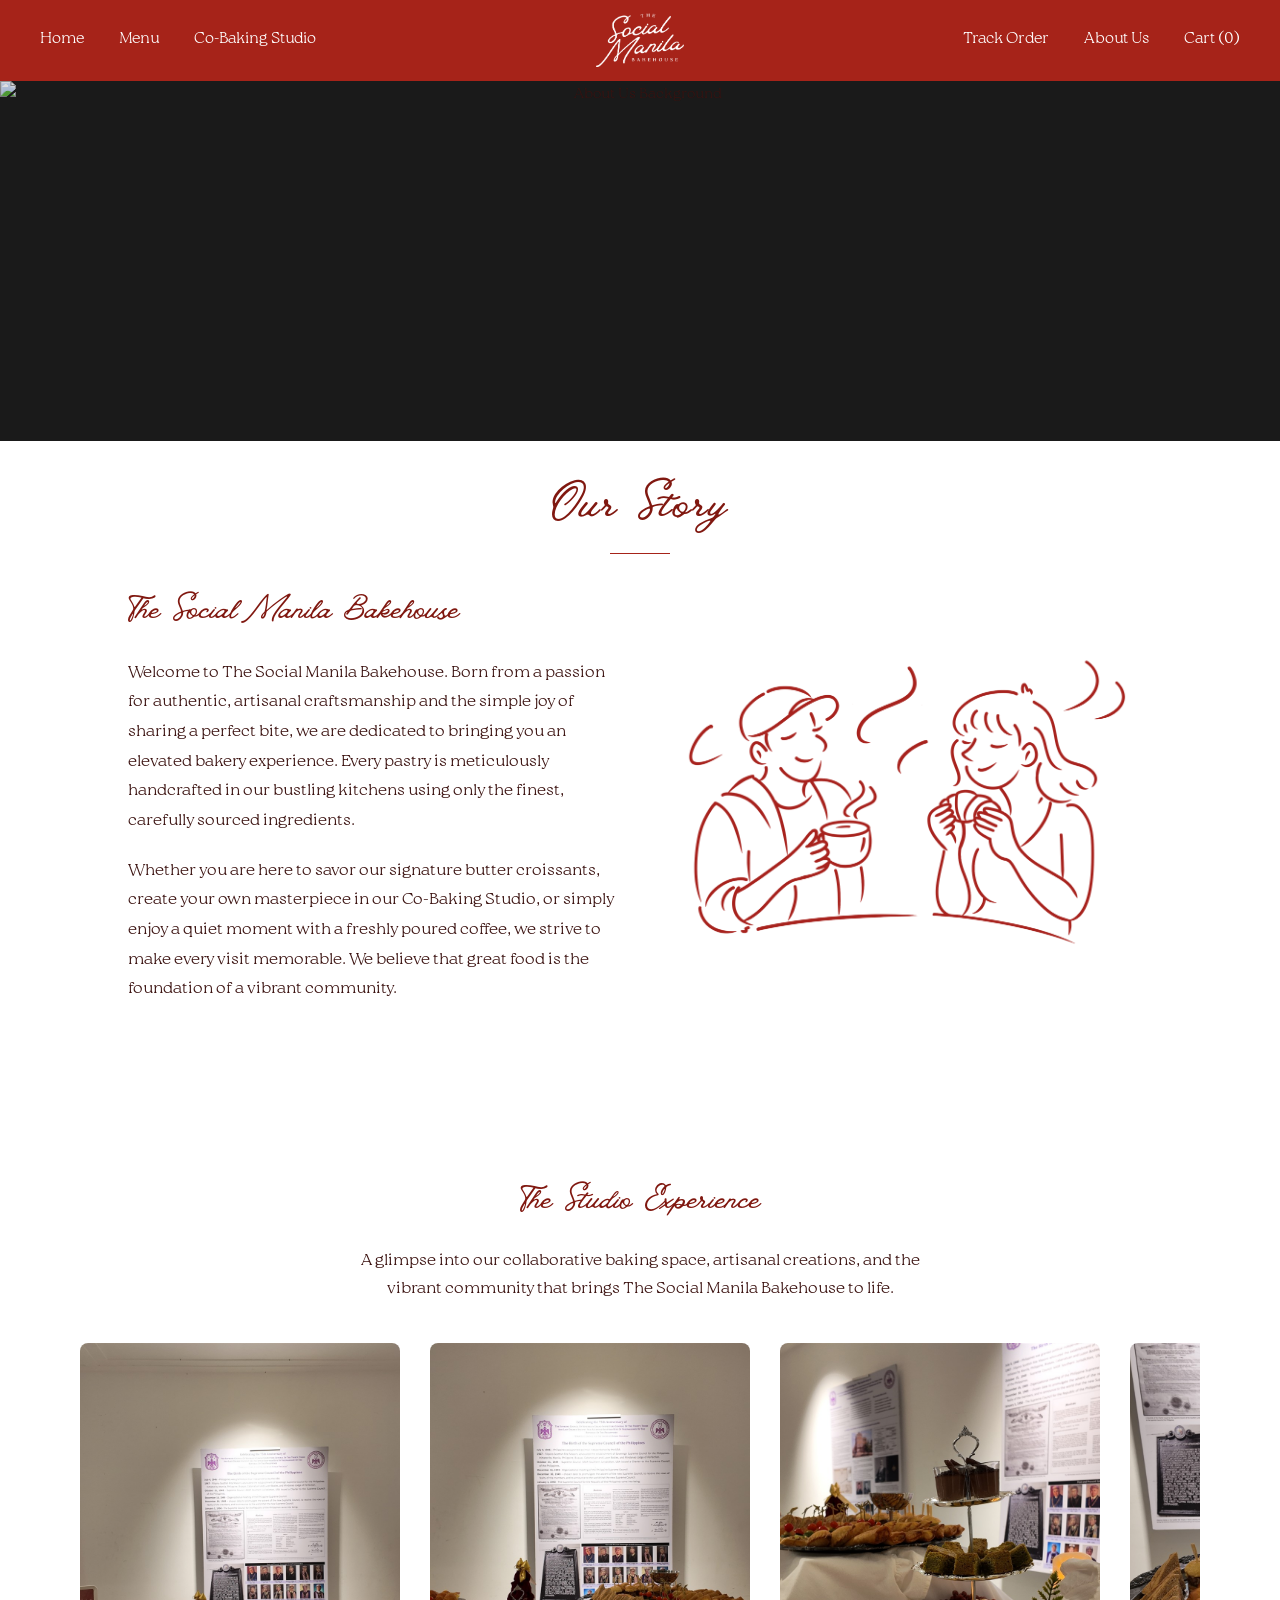
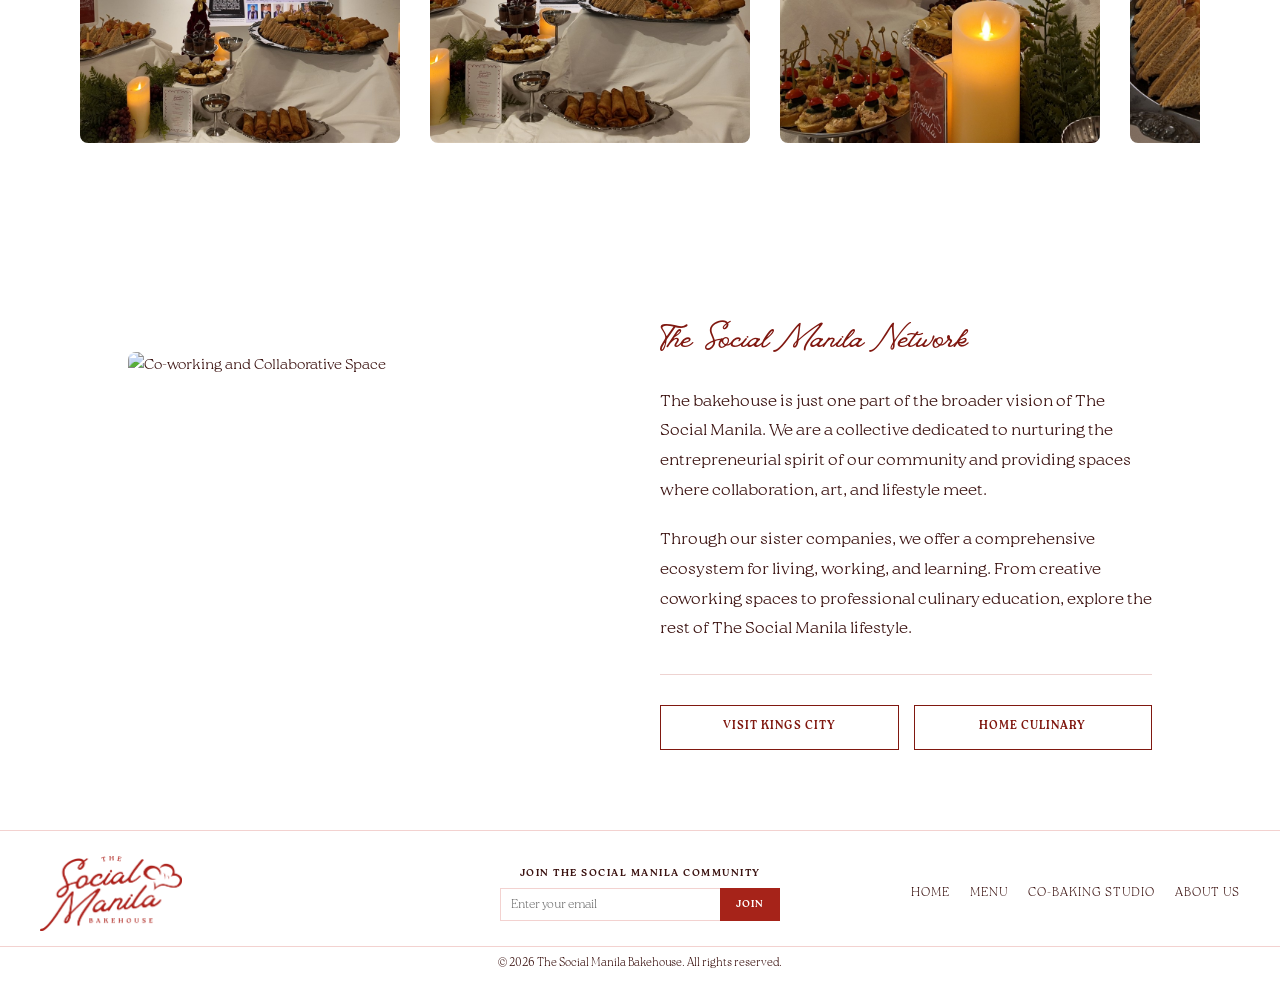
==== commit 5fa22e5e: "updated, checkout page new feature, added tracking page" ====
--- a/bakehouse-about.html
+++ b/bakehouse-about.html
@@ -318,6 +318,7 @@
             </div>
             <nav class="main-nav right-nav" id="right-nav">
                 <ul class="nav-menu">
+                    <li><a href="bakehouse-tracking.html">Track Order</a></li>
                     <li><a href="bakehouse-about.html">About Us</a></li>
                     <li><a href="#" aria-label="Cart" class="cart-toggle-btn">Cart (<span
                                 class="cart-count">0</span>)</a></li>
--- a/style.css
+++ b/style.css
@@ -2242,4 +2242,107 @@
     .header-logo-img {
         height: 38px;
     }
+}
+
+/* ============================
+   RESPONSIVE FOOTER (INLINE FOOTER)
+   ============================ */
+@media (max-width: 900px) {
+    .site-footer > div:first-child {
+        flex-direction: column !important;
+        gap: 20px;
+        text-align: center;
+        padding: 20px !important;
+    }
+    .site-footer > div:first-child > div,
+    .site-footer > div:first-child > nav {
+        flex: none !important;
+        justify-content: center !important;
+        width: 100%;
+    }
+    .site-footer > div:first-child > nav {
+        flex-wrap: wrap;
+        gap: 12px !important;
+    }
+}
+
+@media (max-width: 480px) {
+    .site-footer > div:first-child > div:nth-child(2) {
+        display: none; /* Hide newsletter on very small screens */
+    }
+}
+
+/* ============================
+   HOMEPAGE — ABOUT US SECTION
+   ============================ */
+.about-us-section {
+    padding: 80px 0;
+}
+
+.about-us-grid {
+    display: grid;
+    grid-template-columns: 1fr 1fr;
+    gap: 60px;
+    align-items: center;
+    max-width: 1400px;
+    margin: 0 auto;
+}
+
+@media (max-width: 900px) {
+    .about-us-grid {
+        grid-template-columns: 1fr !important;
+        gap: 30px !important;
+    }
+    .about-us-image {
+        order: -1;
+    }
+}
+
+/* ============================
+   HOMEPAGE — PRODUCTS GRID OVERRIDE (INDEX)
+   ============================ */
+.products-section .products-grid {
+    grid-auto-flow: row;
+    grid-template-columns: repeat(4, 1fr);
+    grid-auto-columns: unset;
+    overflow-x: visible;
+    scroll-snap-type: none;
+}
+
+@media (max-width: 1100px) {
+    .products-section .products-grid {
+        grid-template-columns: repeat(3, 1fr);
+    }
+}
+
+@media (max-width: 768px) {
+    .products-section .products-grid {
+        grid-template-columns: repeat(2, 1fr);
+        gap: 15px;
+    }
+}
+
+/* ============================
+   HOMEPAGE — CUSTOM HERO RESPONSIVE
+   ============================ */
+@media (max-width: 768px) {
+    .custom-hero-title {
+        font-size: 36px !important;
+    }
+    .custom-hero-subtitle {
+        font-size: 12px !important;
+    }
+    .custom-hero-text-container {
+        top: 10% !important;
+    }
+}
+
+@media (max-width: 480px) {
+    .custom-hero-title {
+        font-size: 28px !important;
+    }
+    .custom-hero-subtitle {
+        font-size: 11px !important;
+        letter-spacing: 1px !important;
+    }
 }
